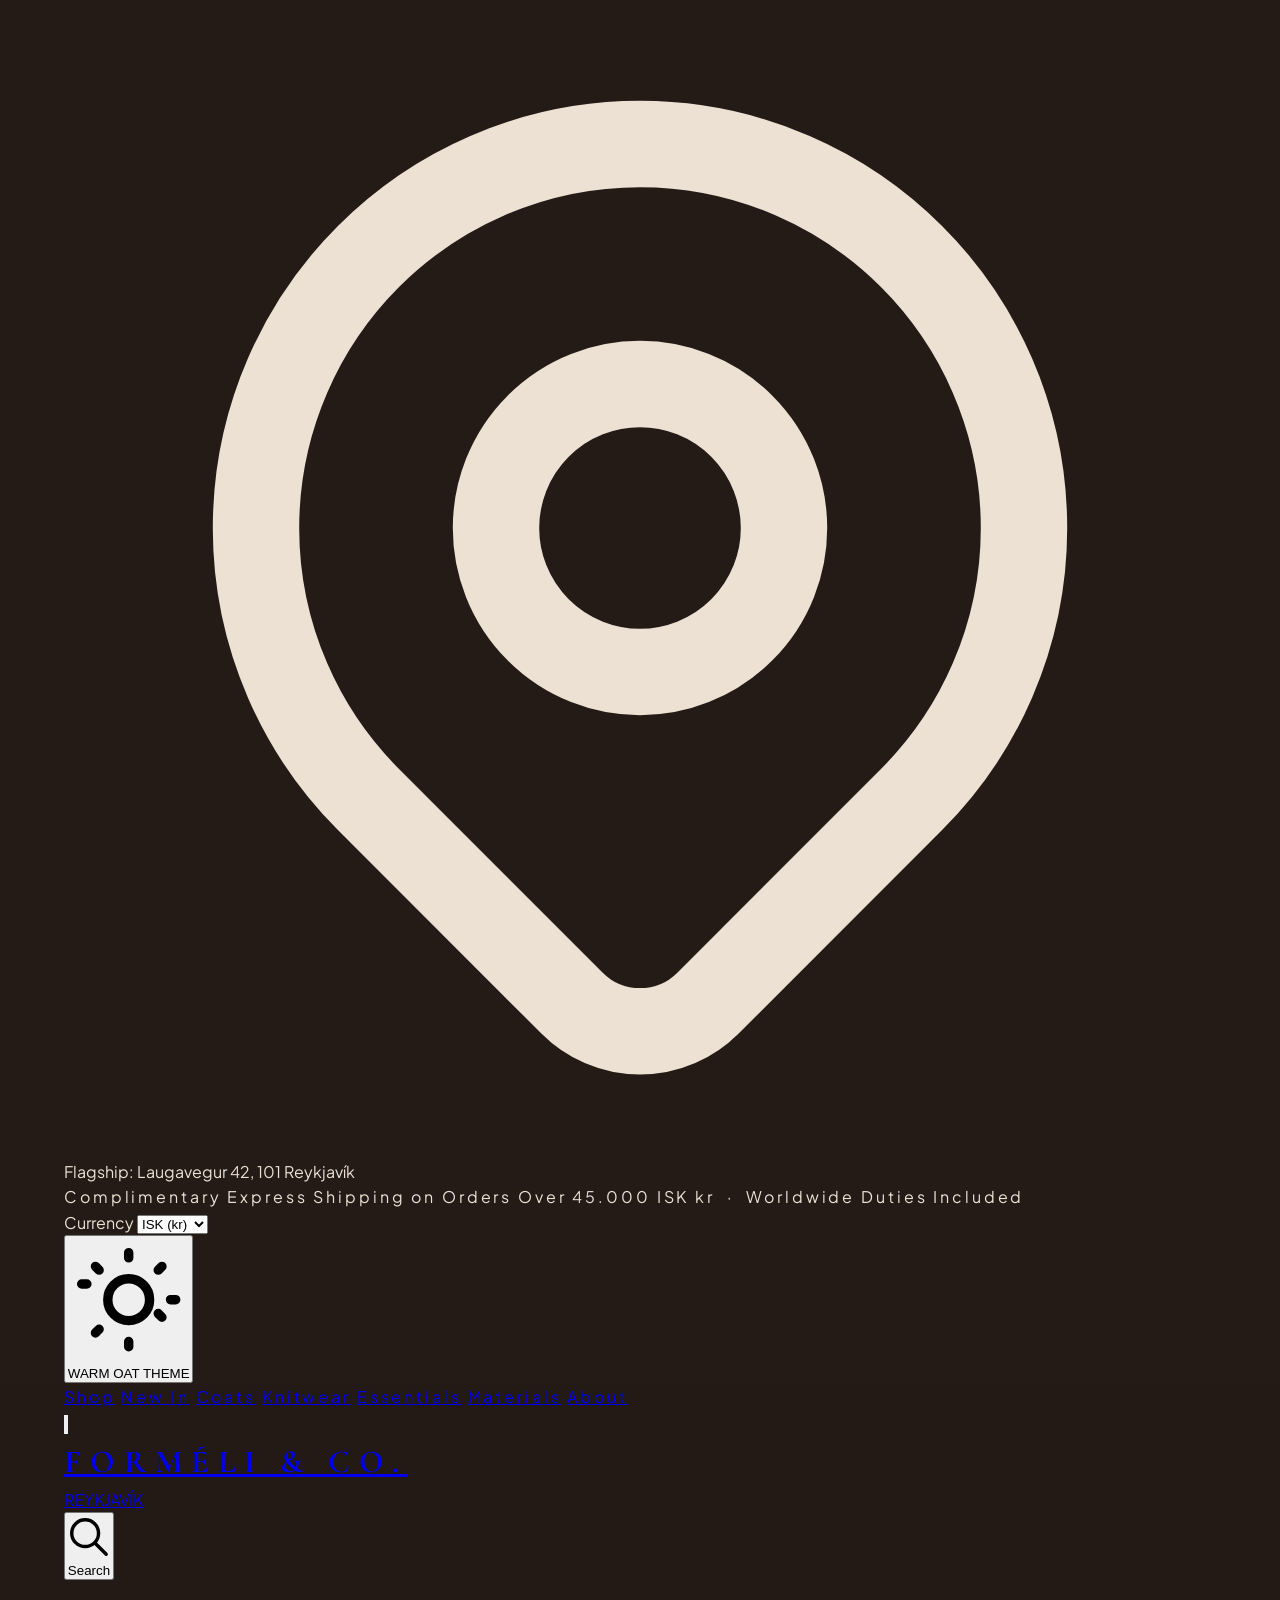
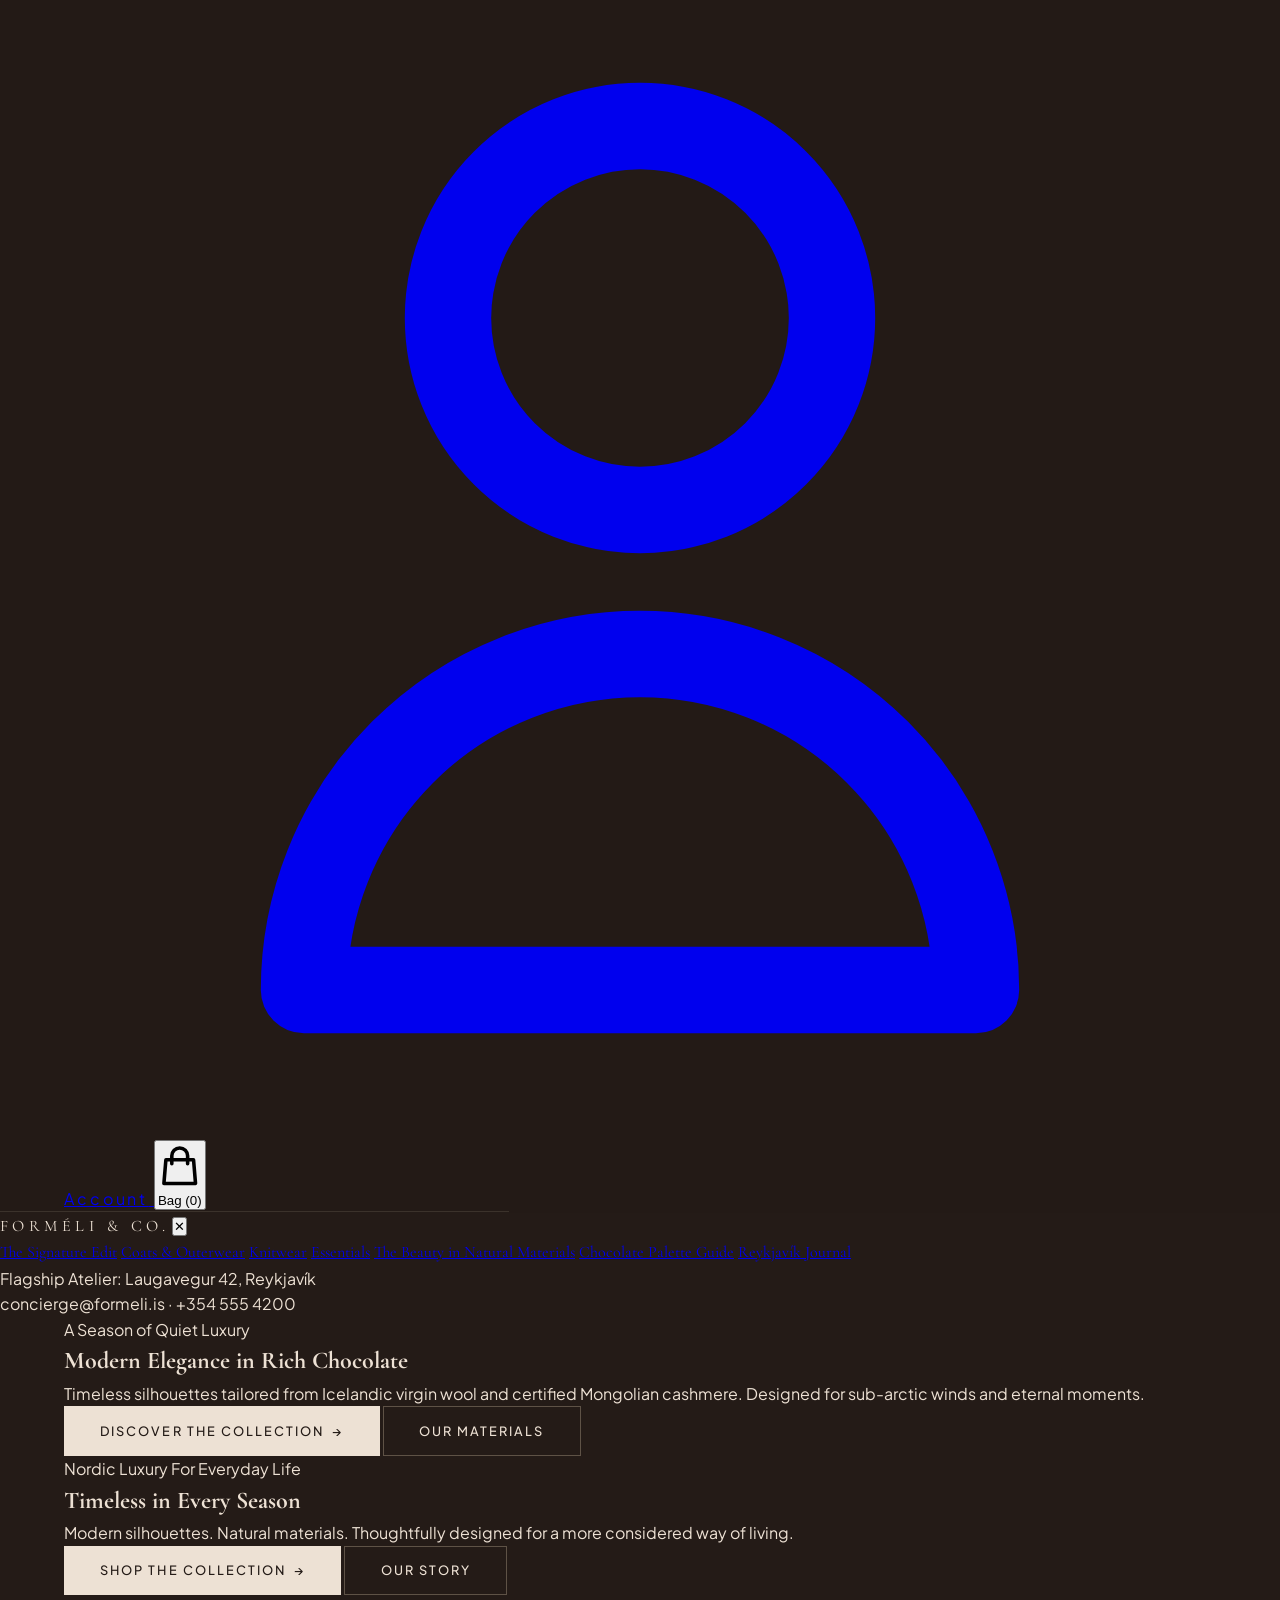
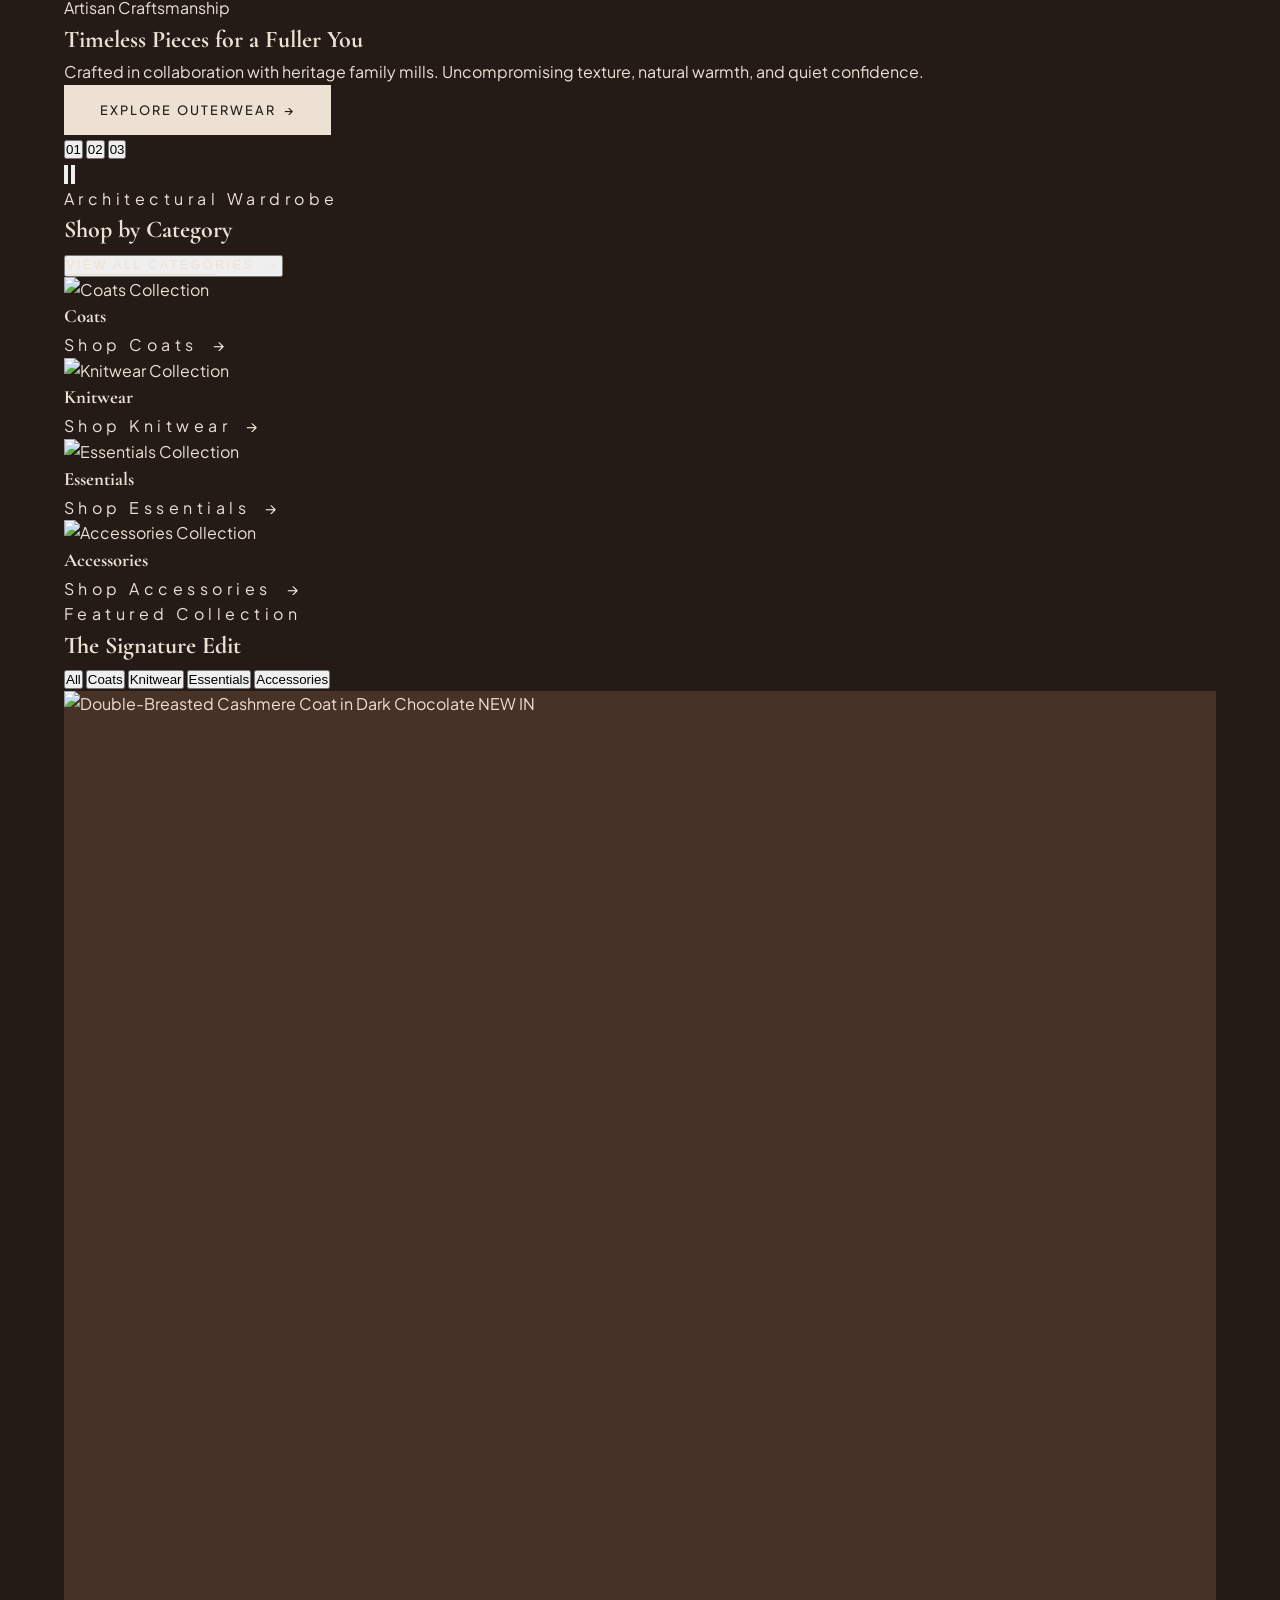
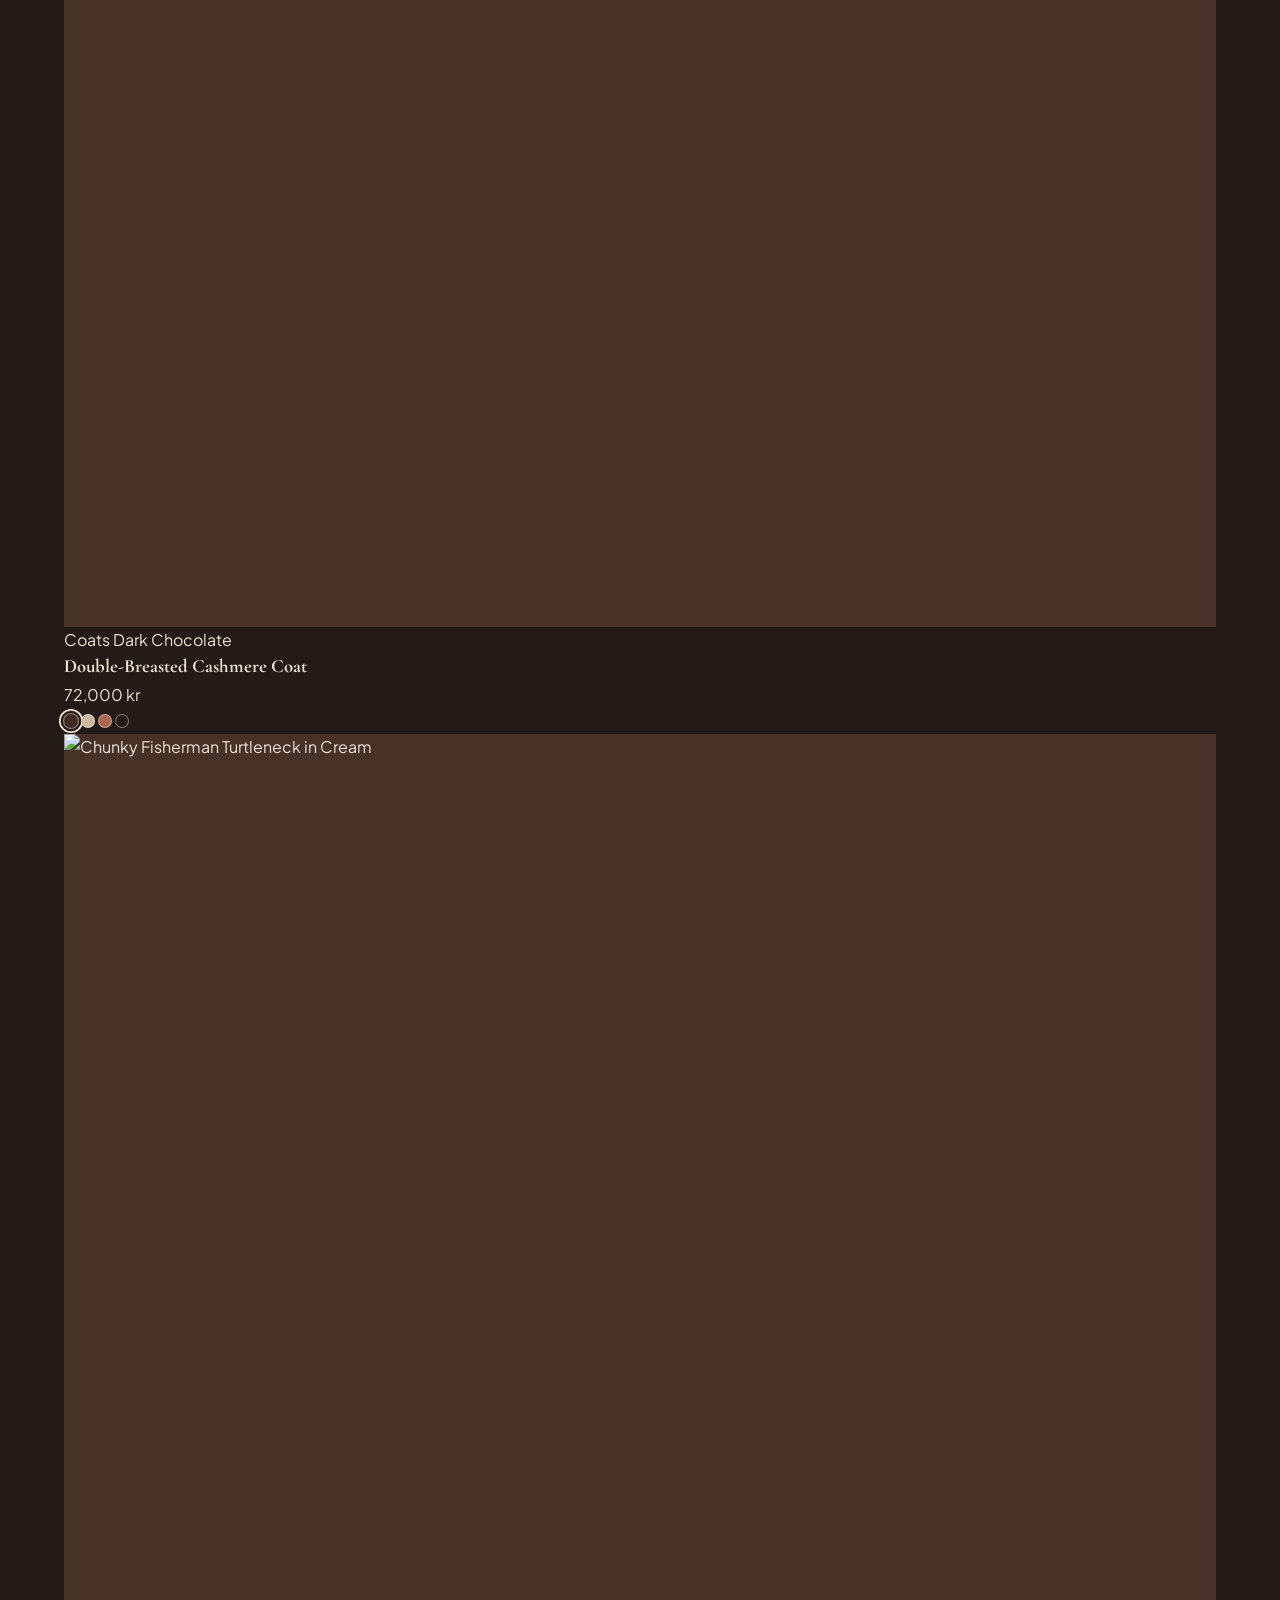
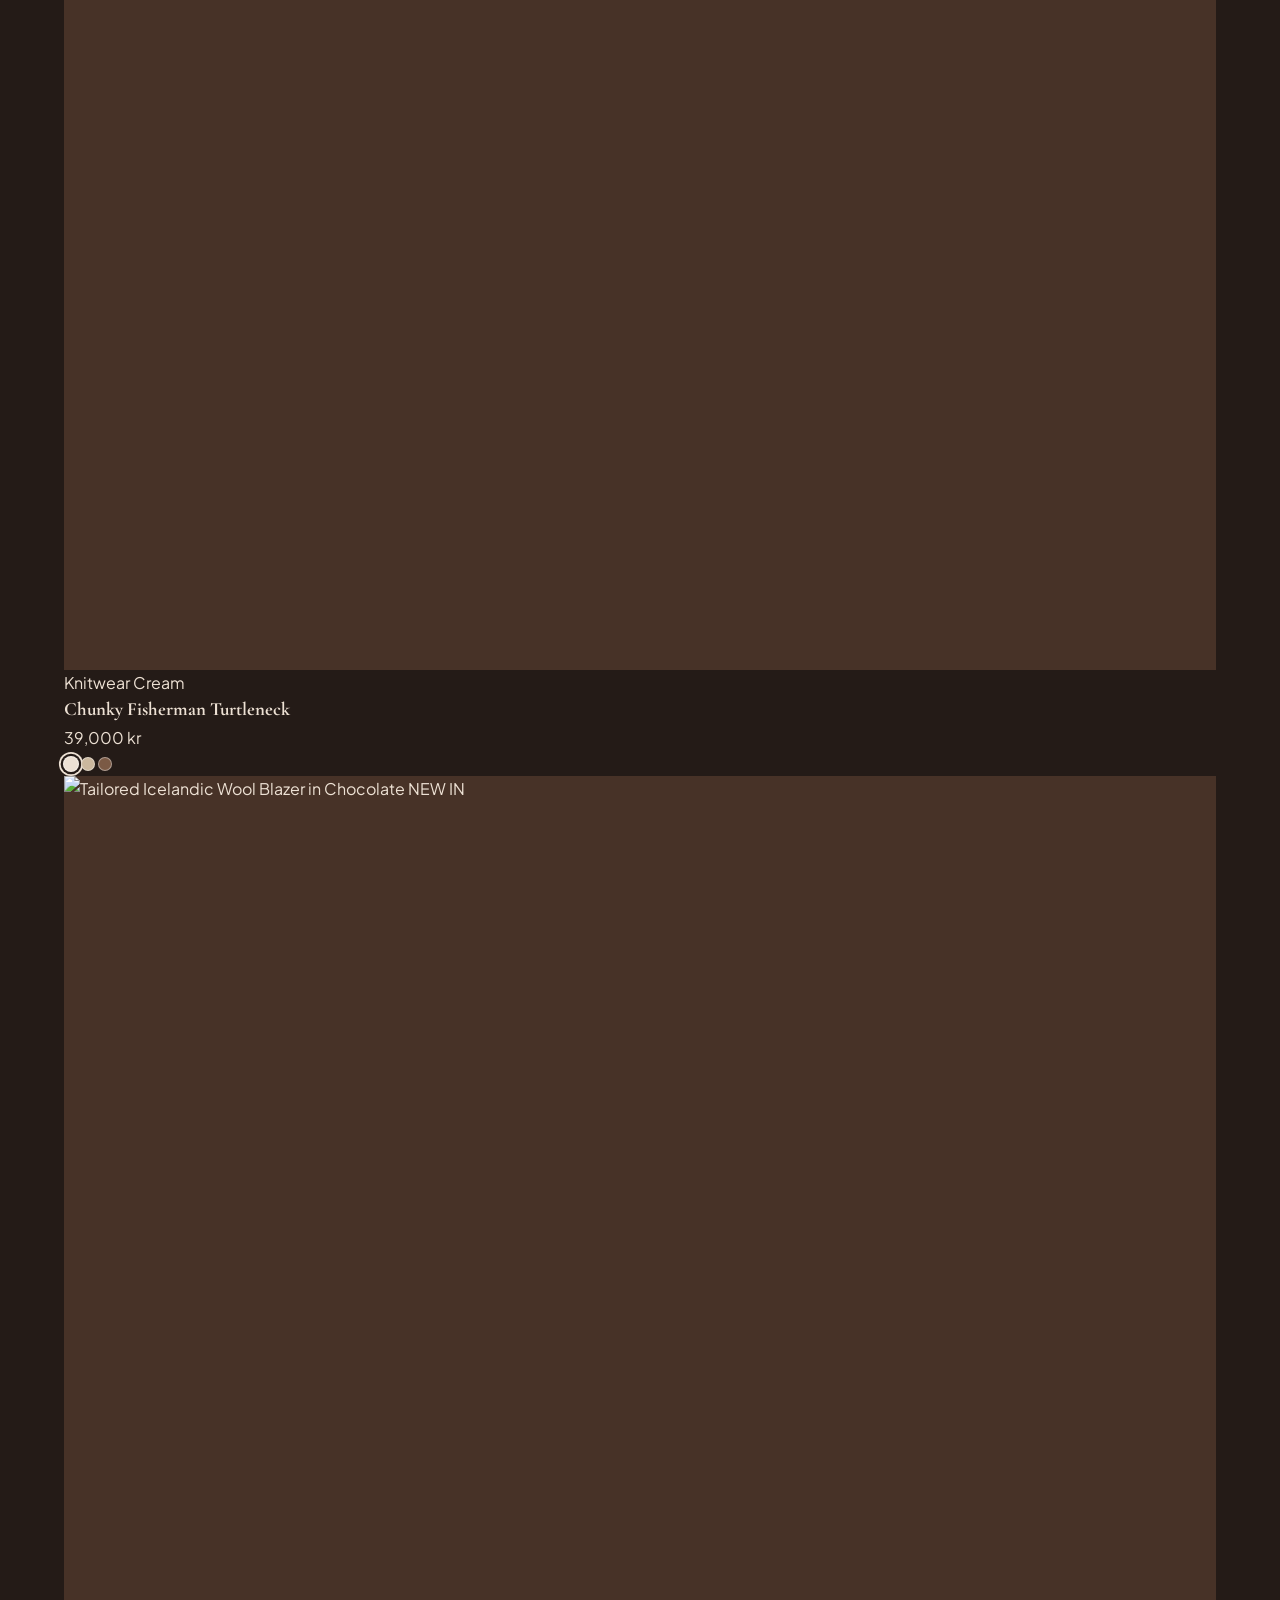
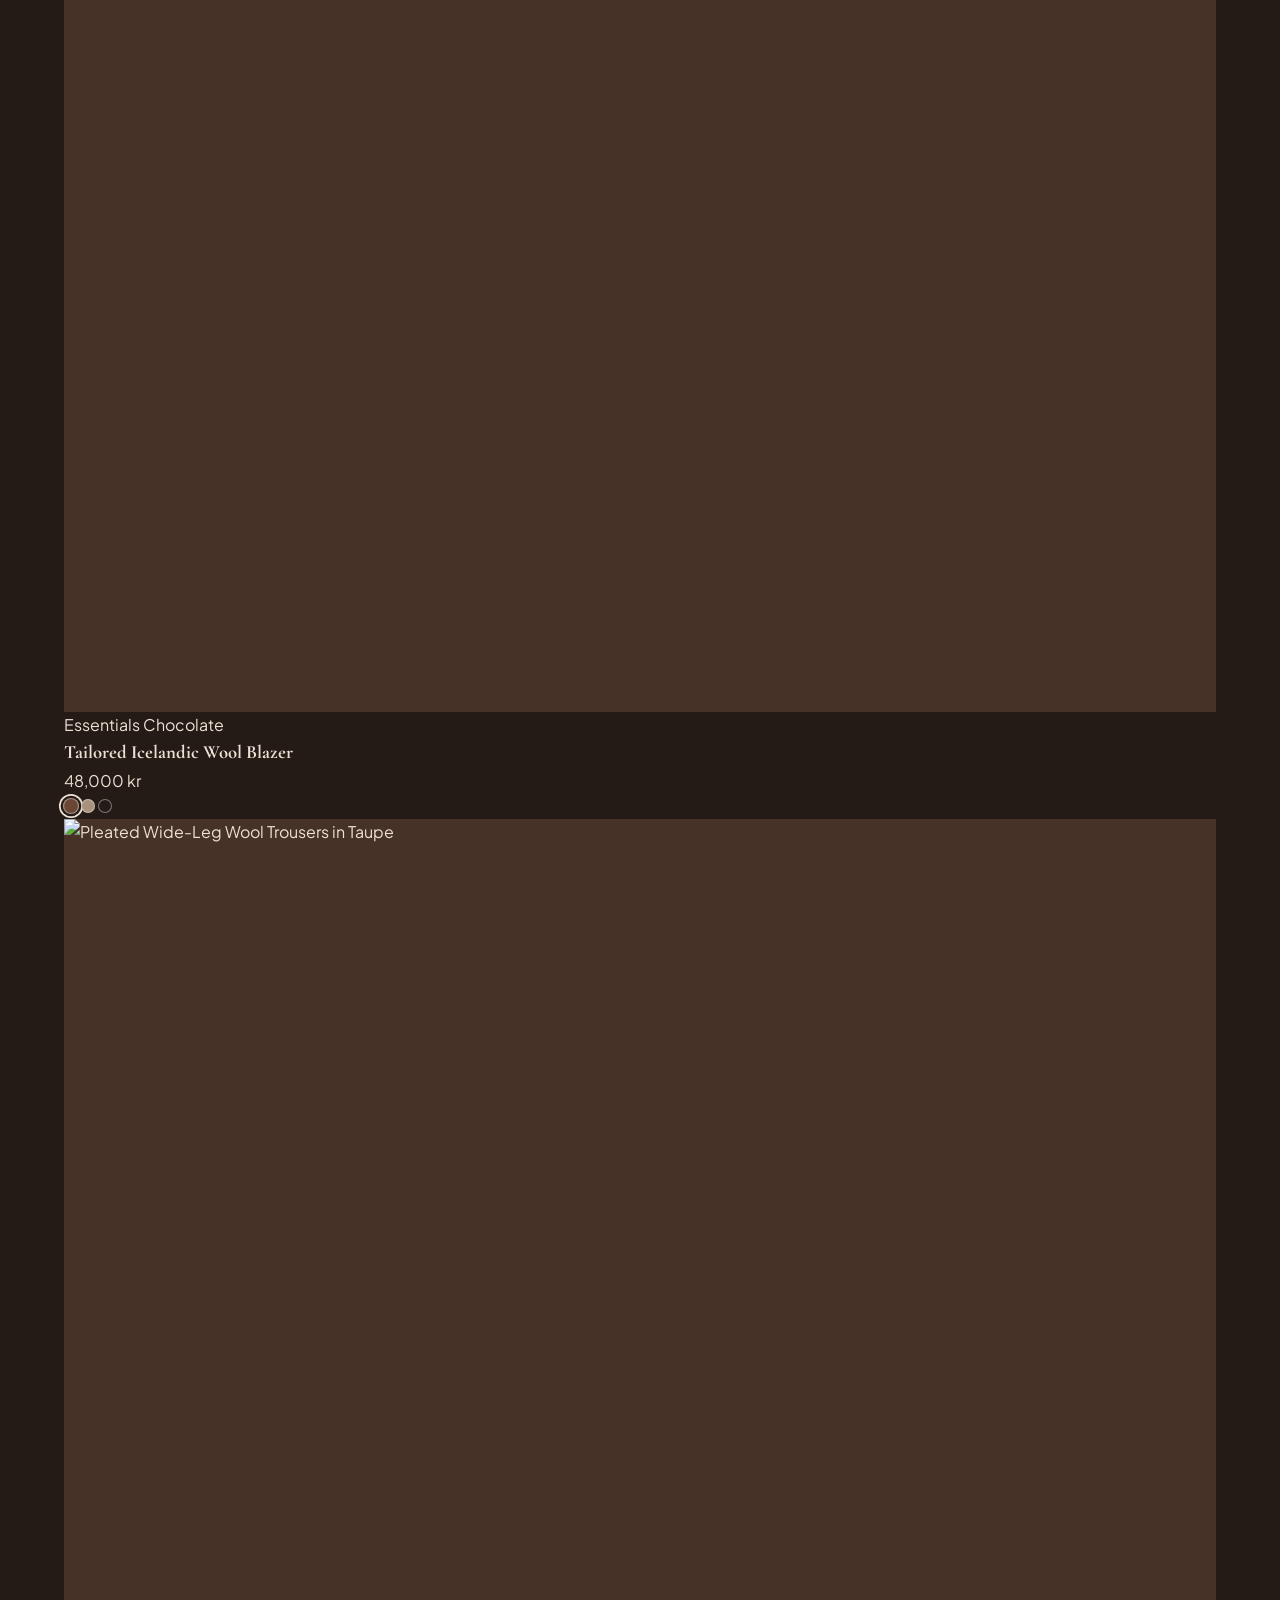
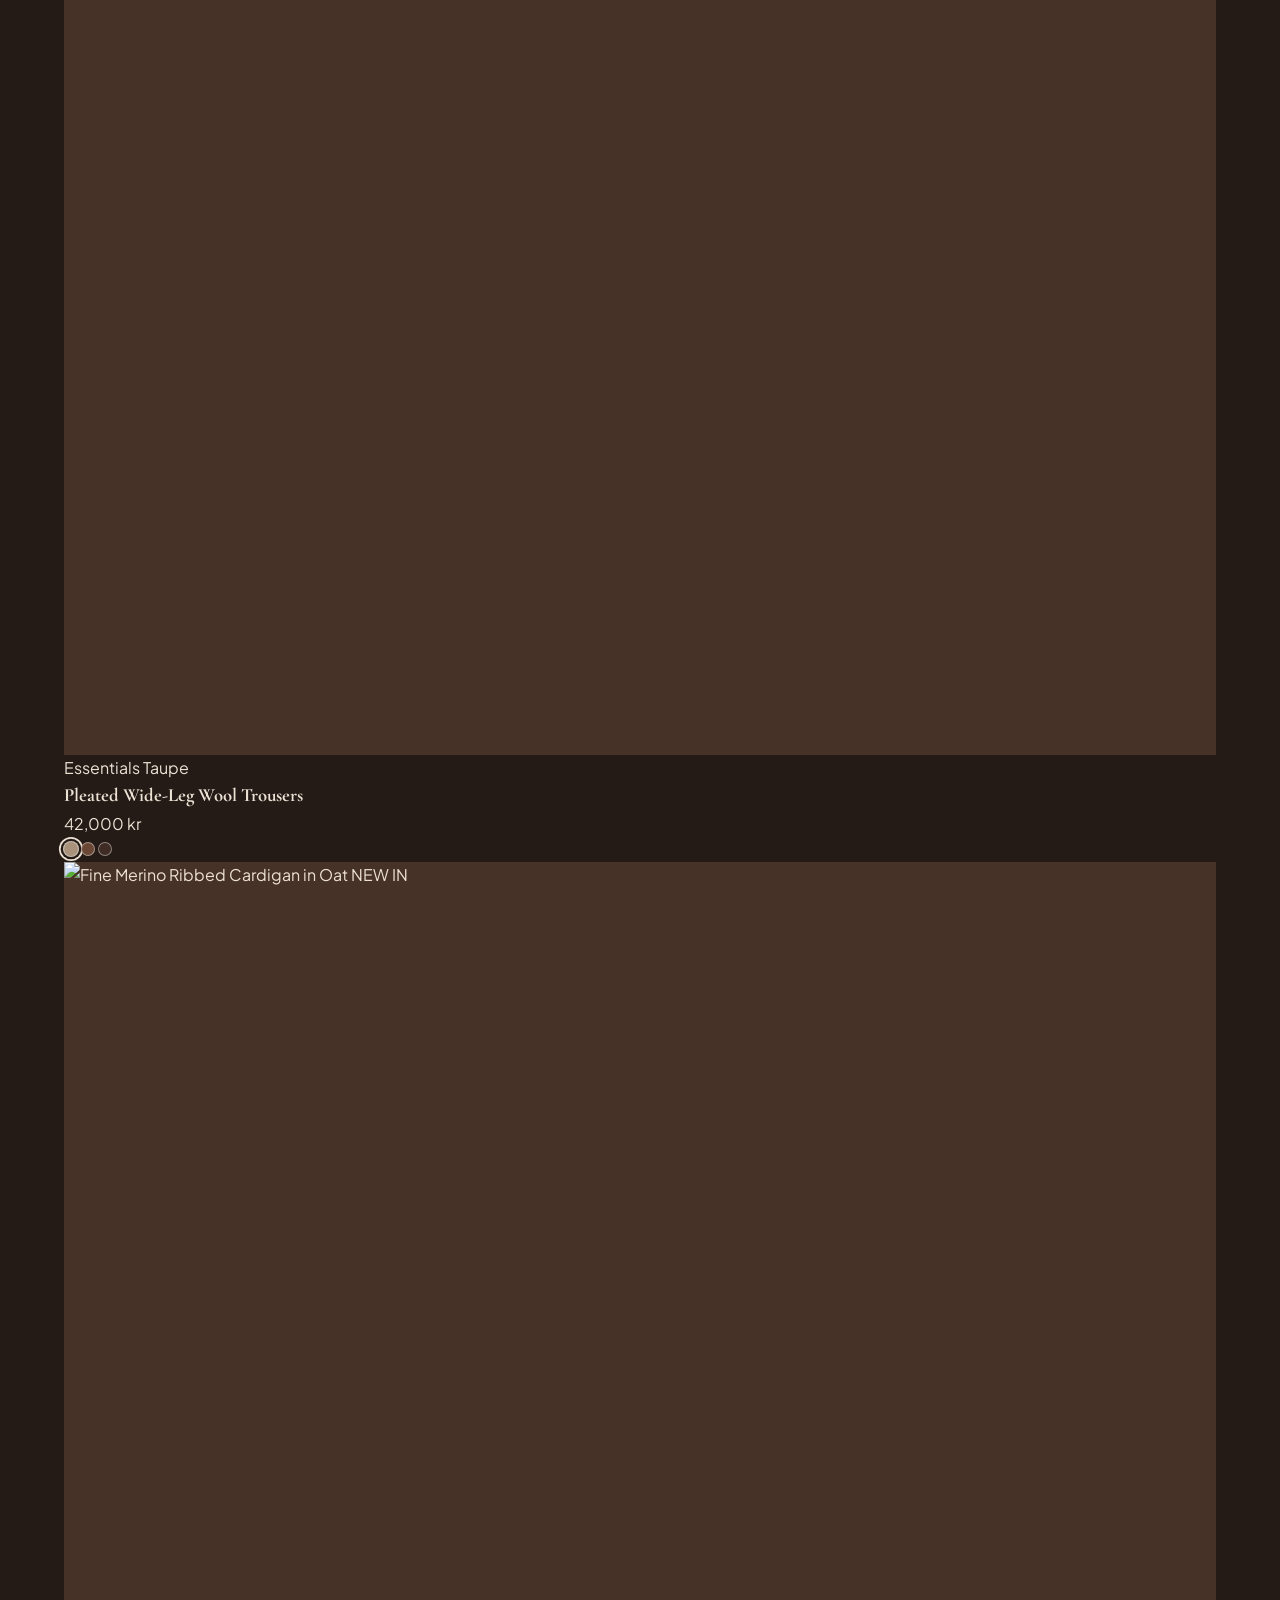
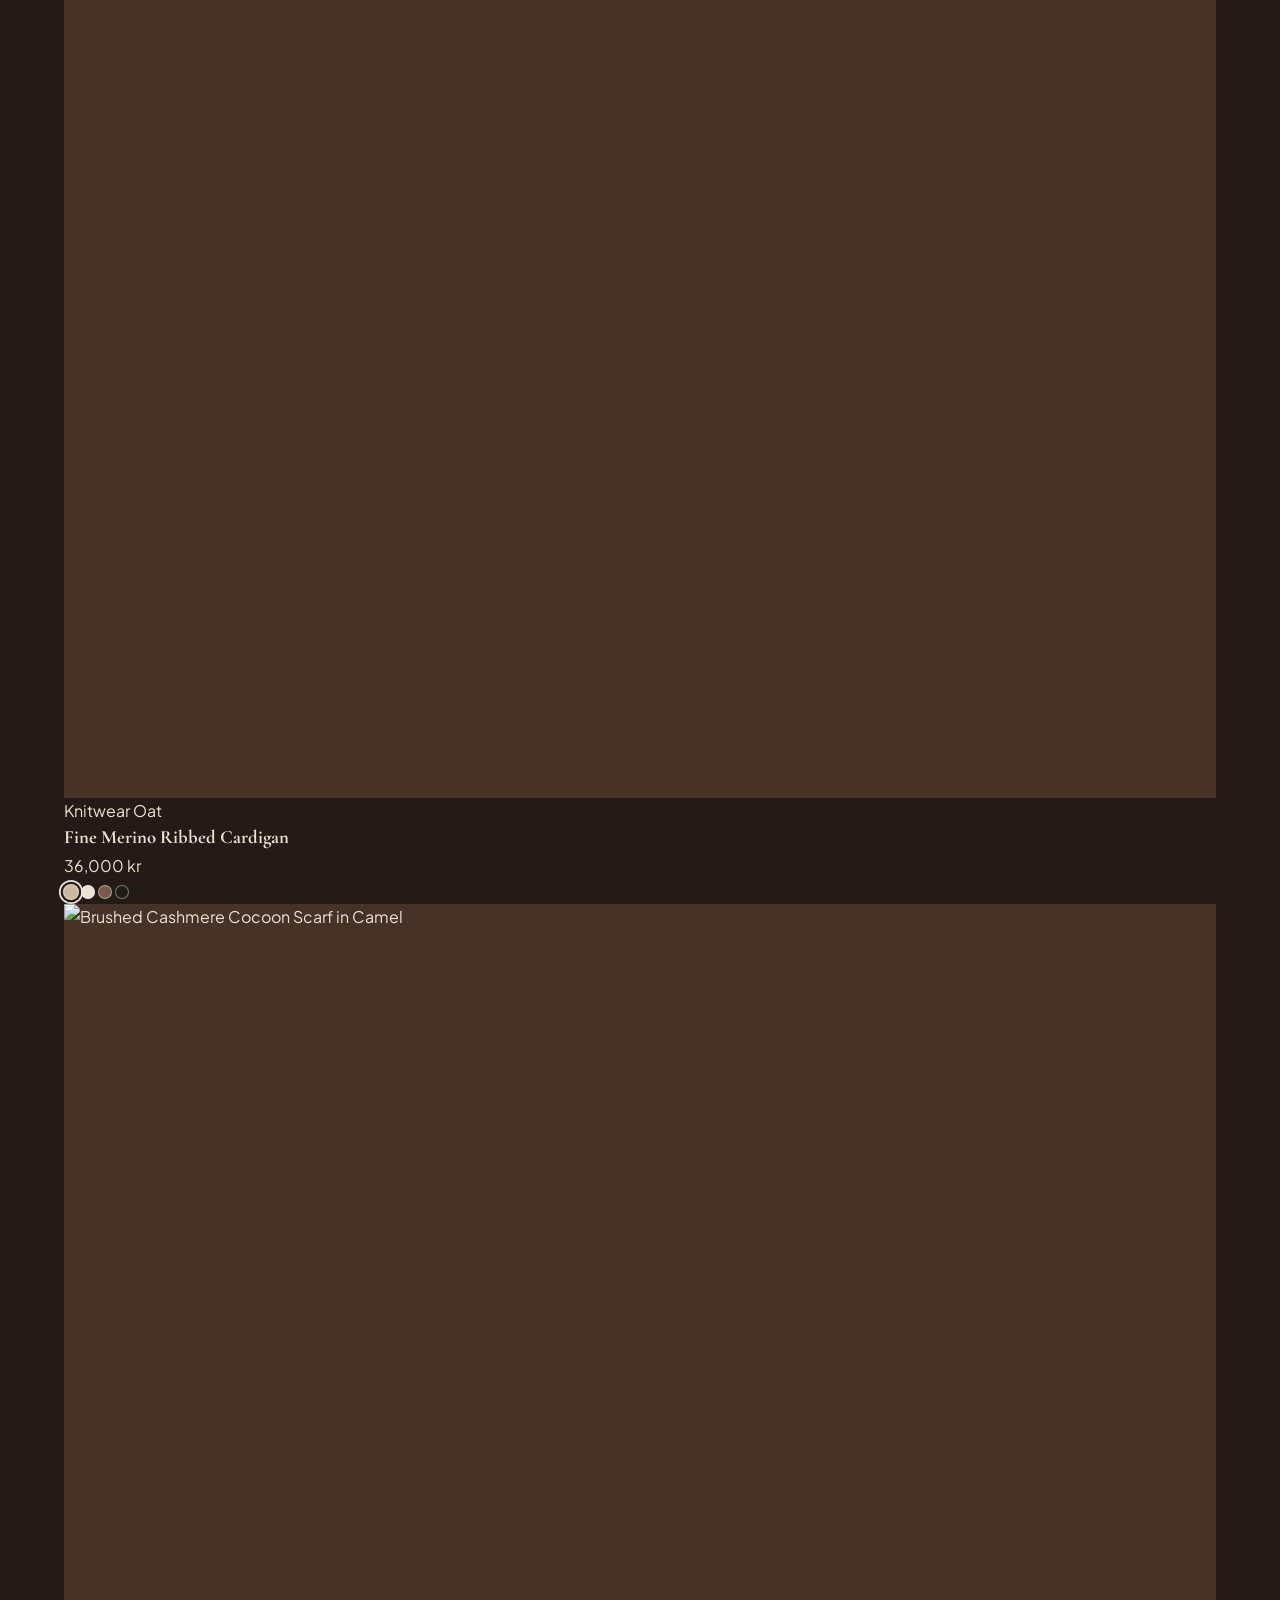
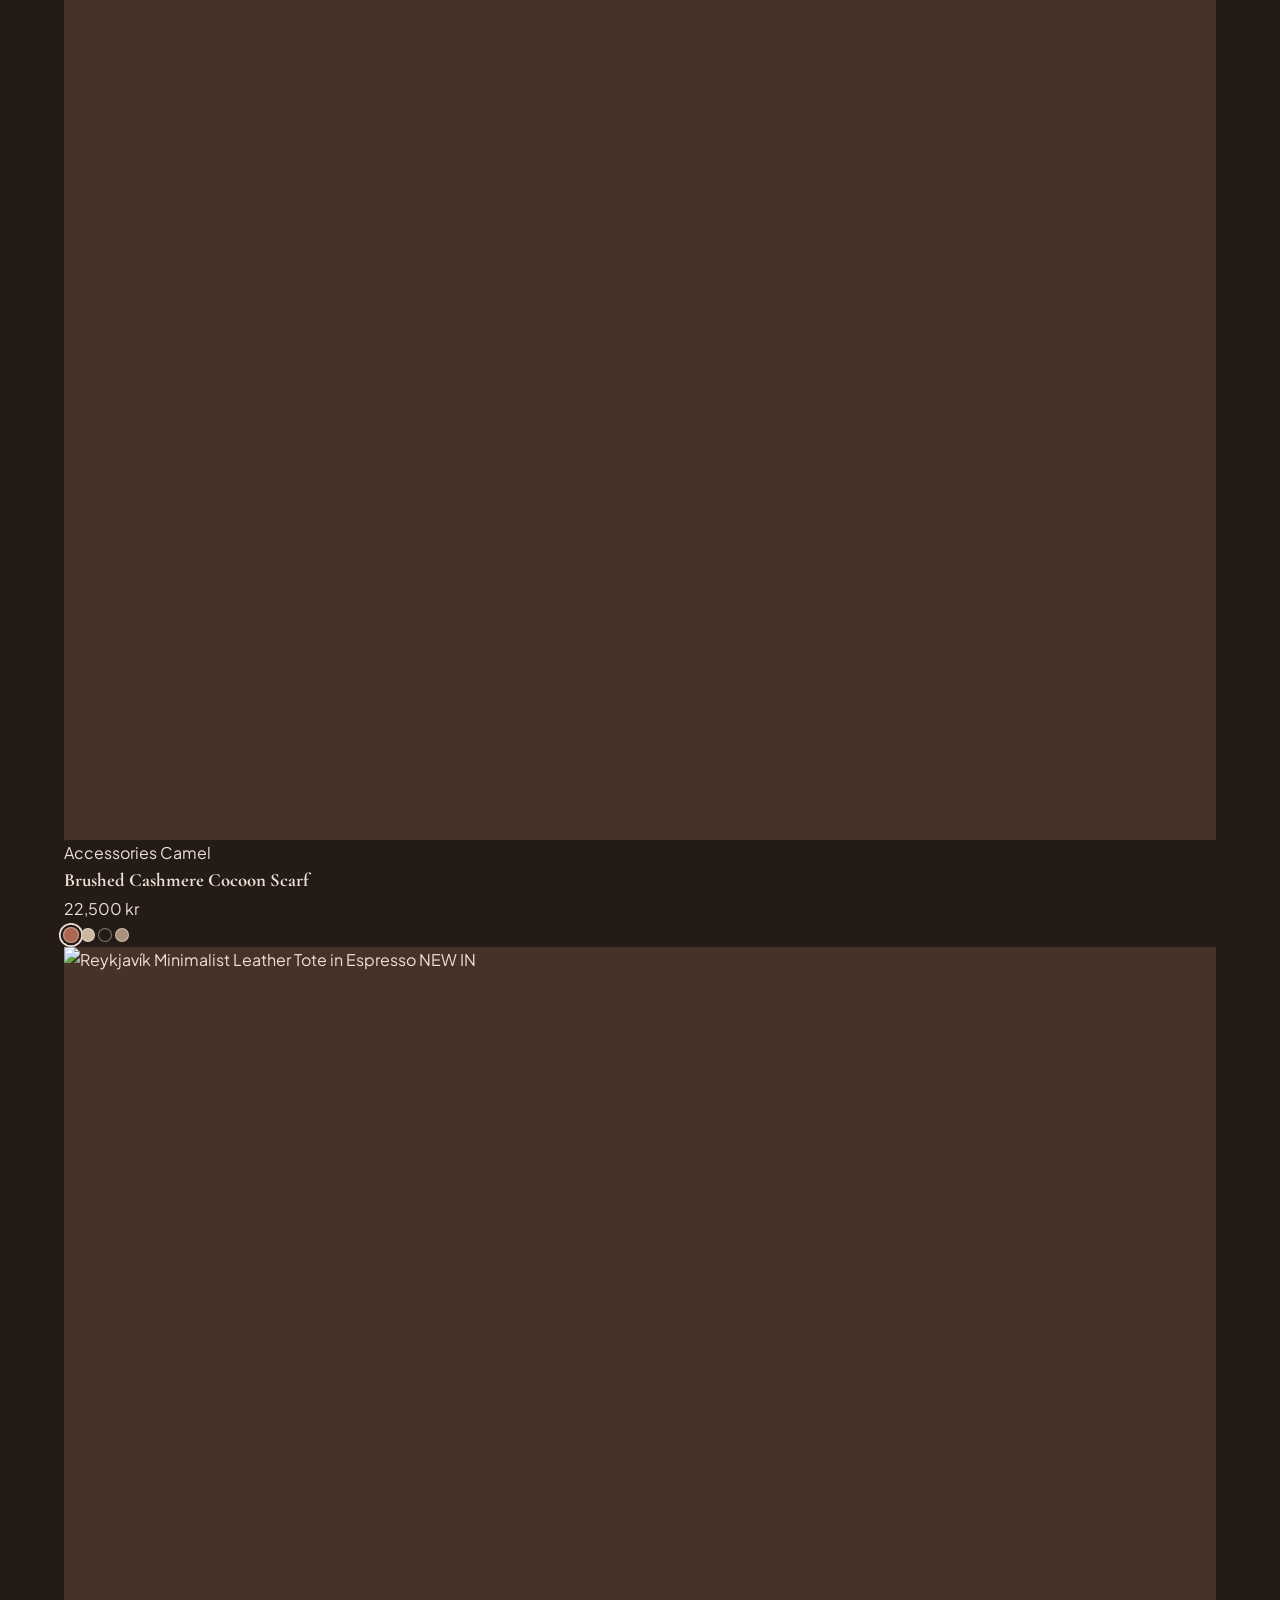
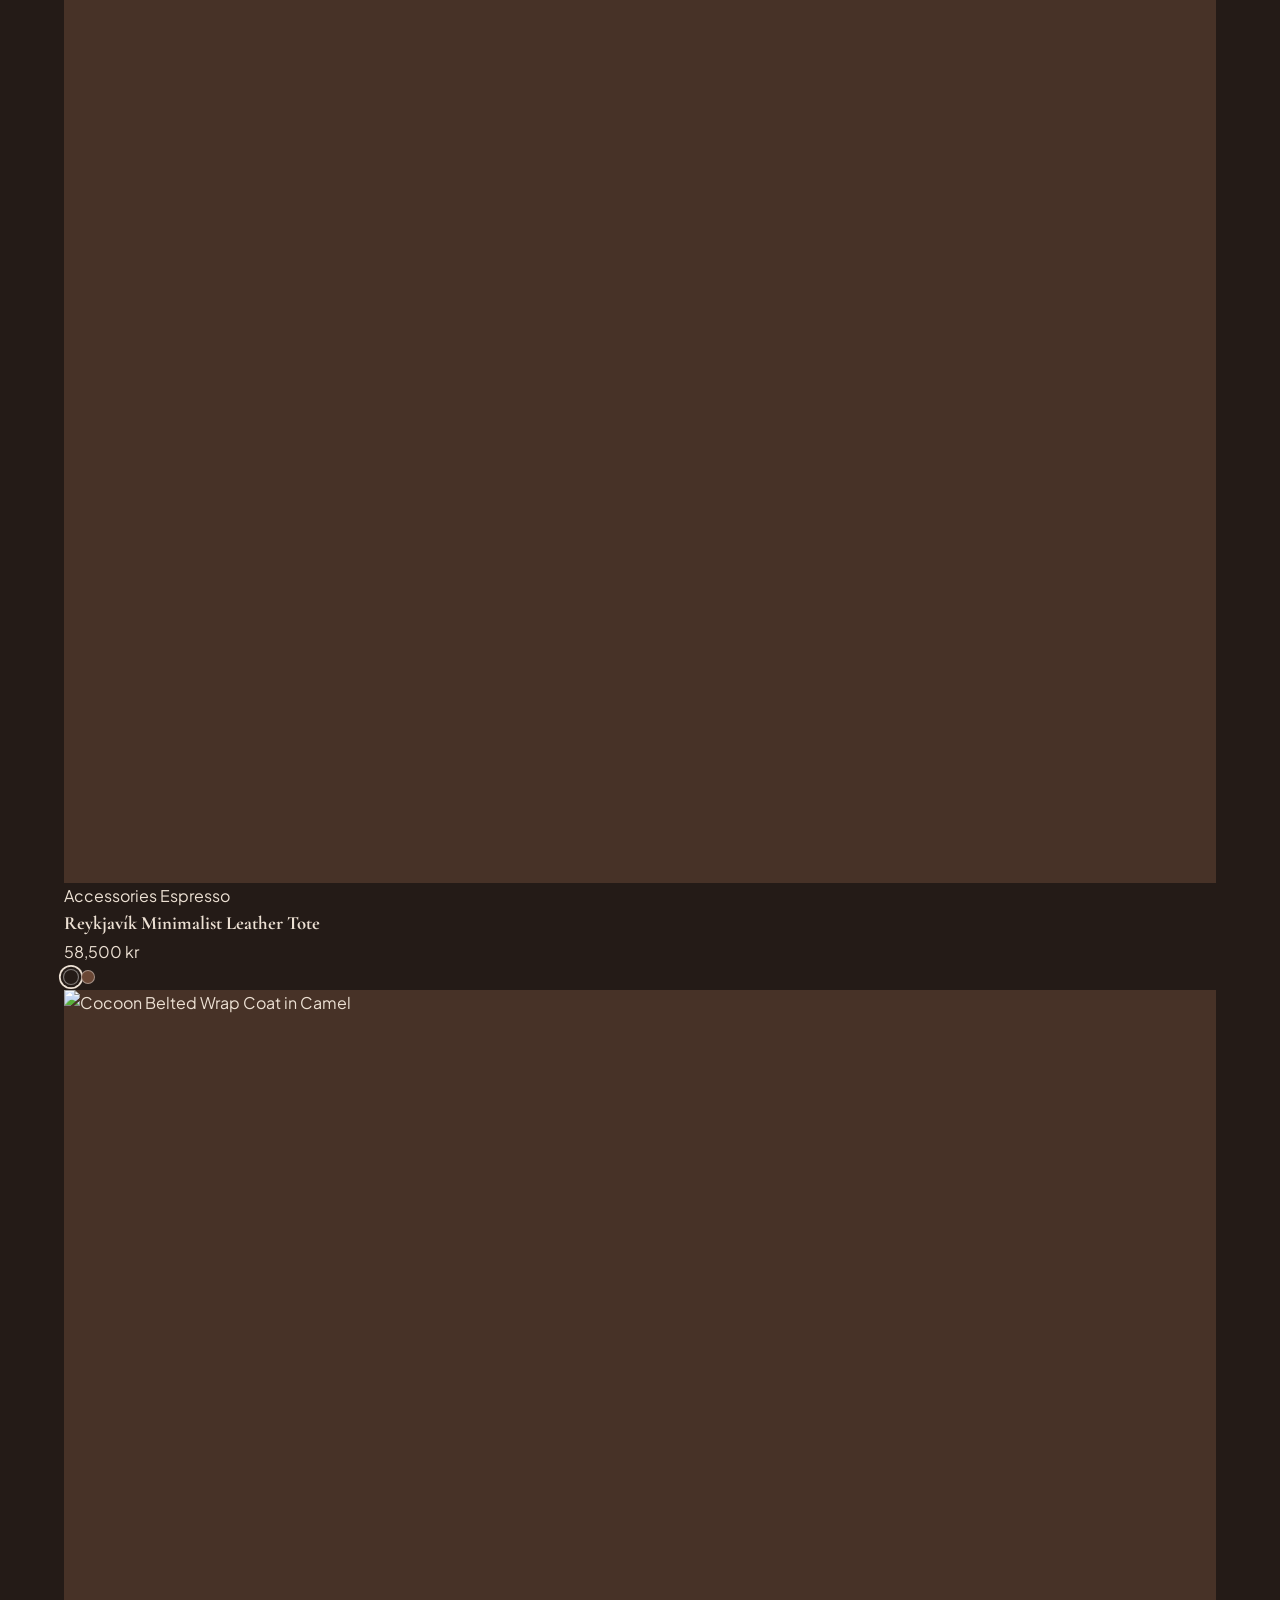
==== index.html @ 0bc0f90b "Initial commit" ====
<!DOCTYPE html>
<html lang="en">
<head>
  <meta charset="UTF-8">
  <meta name="viewport" content="width=device-width, initial-scale=1.0">
  <title>FORMÉLI & CO. — Reykjavík | Nordic Quiet Luxury Fashion</title>
  <meta name="description" content="FORMÉLI & CO. is a quiet luxury fashion house from Reykjavík, Iceland. Exceptional coats, knitwear, and timeless wardrobe essentials crafted in natural cashmere and virgin wool.">
  
  <!-- Tailwind CSS CDN -->
  <script src="https://cdn.tailwindcss.com"></script>
  <script>
    tailwind.config = {
      theme: {
        extend: {
          colors: {
            espresso: '#241B17',
            darkchoc: '#3E2B23',
            chocolate: '#6A4735',
            mocha: '#7B5A45',
            taupe: '#A8927B',
            oat: '#CBB89E',
            cream: '#EDE1D4',
            camel: '#AB664F',
            nordicblack: '#1E1A16'
          },
          fontFamily: {
            serif: ['Cormorant Garamond', 'Georgia', 'serif'],
            sans: ['Plus Jakarta Sans', 'system-ui', 'sans-serif']
          }
        }
      }
    }
  </script>

  <!-- Custom Design Tokens & Style -->
  <link rel="stylesheet" href="style.css">
</head>
<body class="selection:bg-oat selection:text-espresso">

  <!-- ==========================================================================
       1. TOP ANNOUNCEMENT BAR
       ========================================================================== -->
  <aside class="bg-espresso text-cream text-[11px] tracking-wider py-2 px-4 border-b border-border-light relative z-50">
    <div class="luxury-container flex flex-wrap items-center justify-between gap-2">
      <!-- Left: Boutique Location -->
      <div class="hidden md:flex items-center gap-2 opacity-80">
        <svg class="w-3.5 h-3.5" fill="none" stroke="currentColor" viewBox="0 0 24 24">
          <path stroke-linecap="round" stroke-linejoin="round" stroke-width="1.8" d="M17.657 16.657L13.414 20.9a1.998 1.998 0 01-2.827 0l-4.244-4.243a8 8 0 1111.314 0z"/>
          <path stroke-linecap="round" stroke-linejoin="round" stroke-width="1.8" d="M15 11a3 3 0 11-6 0 3 3 0 016 0z"/>
        </svg>
        <span>Flagship: Laugavegur 42, 101 Reykjavík</span>
      </div>

      <!-- Center: Shipping Message -->
      <div class="flex-1 text-center font-light uppercase tracking-luxury text-[10px] md:text-[11px]">
        Complimentary Express Shipping on Orders Over 45.000 ISK kr &nbsp;·&nbsp; Worldwide Duties Included
      </div>

      <!-- Right: Currency & Theme Switcher -->
      <div class="flex items-center gap-4 ml-auto text-[11px]">
        <!-- Currency Selector -->
        <div class="flex items-center gap-1.5">
          <label for="currency-select" class="sr-only">Currency</label>
          <select id="currency-select" class="bg-transparent text-cream border-none text-[11px] font-medium uppercase focus:outline-none cursor-pointer">
            <option value="ISK" selected class="bg-espresso text-cream">ISK (kr)</option>
            <option value="EUR" class="bg-espresso text-cream">EUR (€)</option>
            <option value="USD" class="bg-espresso text-cream">USD ($)</option>
          </select>
        </div>

        <!-- Tone Palette Switcher -->
        <button 
          id="theme-toggle-btn" 
          type="button" 
          class="flex items-center gap-1.5 text-[11px] tracking-widest font-medium text-oat hover:text-white transition-colors cursor-pointer border border-oat/30 px-2 py-0.5 rounded-sm"
          title="Switch color mood"
        >
          <svg class="w-3.5 h-3.5" fill="none" stroke="currentColor" viewBox="0 0 24 24">
            <path stroke-linecap="round" stroke-linejoin="round" stroke-width="1.8" d="M12 3v1m0 16v1m9-9h-1M4 9h-1m15.364 6.364l-.707-.707M6.343 6.343l-.707-.707m12.728 0l-.707.707M6.343 17.657l-.707.707M16 12a4 4 0 11-8 0 4 4 0 018 0z"></path>
          </svg>
          <span class="hidden sm:inline">WARM OAT THEME</span>
        </button>
      </div>
    </div>
  </aside>

  <!-- ==========================================================================
       2. LUXURY NAVIGATION HEADER
       ========================================================================== -->
  <header class="sticky-header">
    <div class="luxury-container flex items-center justify-between h-20">
      <!-- Left: Navigation Links -->
      <nav class="hidden lg:flex items-center space-x-7 text-xs font-medium tracking-luxury uppercase">
        <a href="#signature-edit-section" class="hover:opacity-70 transition-opacity">Shop</a>
        <a href="#signature-edit-section" class="hover:opacity-70 transition-opacity" onclick="window.scrollToCategory('all')">New In</a>
        <a href="#category-grid-section" class="hover:opacity-70 transition-opacity" onclick="window.scrollToCategory('coats')">Coats</a>
        <a href="#category-grid-section" class="hover:opacity-70 transition-opacity" onclick="window.scrollToCategory('knitwear')">Knitwear</a>
        <a href="#category-grid-section" class="hover:opacity-70 transition-opacity" onclick="window.scrollToCategory('essentials')">Essentials</a>
        <a href="#materials-section" class="hover:opacity-70 transition-opacity">Materials</a>
        <a href="#philosophy-section" class="hover:opacity-70 transition-opacity">About</a>
      </nav>

      <!-- Mobile Menu Trigger Button -->
      <button 
        type="button" 
        id="mobile-menu-btn" 
        class="lg:hidden p-2 text-text-primary focus:outline-none"
        onclick="document.getElementById('mobile-drawer').classList.toggle('active')"
        aria-label="Toggle Navigation"
      >
        <svg class="w-6 h-6" fill="none" stroke="currentColor" viewBox="0 0 24 24">
          <path stroke-linecap="round" stroke-linejoin="round" stroke-width="1.5" d="M4 6h16M4 12h16M4 18h16"/>
        </svg>
      </button>

      <!-- Center: Logo -->
      <div class="text-center">
        <a href="#" class="inline-block group">
          <h1 class="font-serif text-2xl lg:text-3xl tracking-brand font-normal text-text-primary leading-none uppercase">
            FORMÉLI & CO.
          </h1>
          <span class="block text-[9px] tracking-[0.35em] text-text-muted mt-1 uppercase">
            REYKJAVÍK
          </span>
        </a>
      </div>

      <!-- Right: Utility Actions (Search, Account, Bag) -->
      <div class="flex items-center space-x-5 text-xs font-medium tracking-luxury uppercase">
        <!-- Search Trigger -->
        <button type="button" class="open-search-btn flex items-center gap-1.5 hover:opacity-70 transition-opacity p-1" title="Search">
          <svg class="w-4 h-4" fill="none" stroke="currentColor" viewBox="0 0 24 24">
            <path stroke-linecap="round" stroke-linejoin="round" stroke-width="1.8" d="M21 21l-6-6m2-5a7 7 0 11-14 0 7 7 0 0114 0z"/>
          </svg>
          <span class="hidden sm:inline text-[11px]">Search</span>
        </button>

        <!-- Account / Concierge -->
        <a href="#boutique-section" class="hidden sm:flex items-center gap-1.5 hover:opacity-70 transition-opacity p-1">
          <svg class="w-4 h-4" fill="none" stroke="currentColor" viewBox="0 0 24 24">
            <path stroke-linecap="round" stroke-linejoin="round" stroke-width="1.8" d="M16 7a4 4 0 11-8 0 4 4 0 018 0zM12 14a7 7 0 00-7 7h14a7 7 0 00-7-7z"/>
          </svg>
          <span class="text-[11px]">Account</span>
        </a>

        <!-- Shopping Bag Trigger -->
        <button type="button" class="open-cart-btn flex items-center gap-1.5 hover:opacity-70 transition-opacity p-1 relative" title="View Bag">
          <svg class="w-4 h-4" fill="none" stroke="currentColor" viewBox="0 0 24 24">
            <path stroke-linecap="round" stroke-linejoin="round" stroke-width="1.8" d="M16 11V7a4 4 0 00-8 0v4M5 9h14l1 12H4L5 9z"/>
          </svg>
          <span class="text-[11px]">Bag (<span class="cart-count-badge">0</span>)</span>
        </button>
      </div>
    </div>
  </header>

  <!-- Mobile Drawer Menu -->
  <div id="mobile-drawer" class="fixed inset-0 bg-bg-primary/95 backdrop-blur-xl z-[90] flex flex-col justify-between p-8 transform -translate-x-full transition-transform duration-500 lg:hidden">
    <div>
      <div class="flex justify-between items-center pb-6 border-b border-border-light">
        <span class="font-serif text-xl tracking-brand uppercase">FORMÉLI & CO.</span>
        <button type="button" class="p-2 text-2xl" onclick="document.getElementById('mobile-drawer').classList.remove('active')">✕</button>
      </div>
      <div class="flex flex-col space-y-6 pt-8 font-serif text-2xl tracking-wide">
        <a href="#signature-edit-section" onclick="document.getElementById('mobile-drawer').classList.remove('active'); window.scrollToCategory('all')">The Signature Edit</a>
        <a href="#category-grid-section" onclick="document.getElementById('mobile-drawer').classList.remove('active'); window.scrollToCategory('coats')">Coats & Outerwear</a>
        <a href="#category-grid-section" onclick="document.getElementById('mobile-drawer').classList.remove('active'); window.scrollToCategory('knitwear')">Knitwear</a>
        <a href="#category-grid-section" onclick="document.getElementById('mobile-drawer').classList.remove('active'); window.scrollToCategory('essentials')">Essentials</a>
        <a href="#materials-section" onclick="document.getElementById('mobile-drawer').classList.remove('active')">The Beauty in Natural Materials</a>
        <a href="#palette-section" onclick="document.getElementById('mobile-drawer').classList.remove('active')">Chocolate Palette Guide</a>
        <a href="#journal-section" onclick="document.getElementById('mobile-drawer').classList.remove('active')">Reykjavík Journal</a>
      </div>
    </div>
    <div class="text-xs text-text-muted space-y-2 pt-6 border-t border-border-light">
      <p>Flagship Atelier: Laugavegur 42, Reykjavík</p>
      <p>concierge@formeli.is · +354 555 4200</p>
    </div>
  </div>

  <main>
    <!-- ==========================================================================
         3. HERO EDITORIAL STAGE (SLIDER WITH 3 ATMOSPHERES)
         ========================================================================== -->
    <section class="relative min-h-[82vh] lg:min-h-[88vh] flex items-center overflow-hidden bg-bg-surface">
      
      <!-- Slide 1: Modern Elegance in Chocolate (Image 1 aesthetic) -->
      <div class="hero-slide absolute inset-0 transition-opacity duration-1000 ease-in-out">
        <div class="absolute inset-0 bg-cover bg-center lg:bg-right" style="background-image: url('https://images.unsplash.com/photo-1539571696357-5a69c17a67c6?auto=format&fit=crop&w=1920&q=85');">
          <div class="absolute inset-0 bg-gradient-to-r from-espresso/90 via-espresso/60 to-transparent lg:w-3/5"></div>
        </div>
        <div class="luxury-container relative h-full flex items-center z-20 py-24">
          <div class="max-w-xl text-cream">
            <span class="block text-xs font-sans tracking-[0.25em] uppercase text-oat mb-4">
              A Season of Quiet Luxury
            </span>
            <h2 class="font-serif text-4xl sm:text-5xl lg:text-6xl font-light leading-tight mb-6">
              Modern Elegance in Rich Chocolate
            </h2>
            <p class="font-sans text-sm sm:text-base text-cream/80 font-light leading-relaxed mb-8 max-w-md">
              Timeless silhouettes tailored from Icelandic virgin wool and certified Mongolian cashmere. Designed for sub-arctic winds and eternal moments.
            </p>
            <div class="flex flex-wrap items-center gap-4">
              <a href="#signature-edit-section" class="btn-luxury-primary bg-cream text-espresso hover:bg-transparent hover:text-cream">
                Discover The Collection &nbsp;→
              </a>
              <a href="#materials-section" class="btn-luxury-outline border-cream/40 text-cream hover:bg-cream hover:text-espresso">
                Our Materials
              </a>
            </div>
          </div>
        </div>
      </div>

      <!-- Slide 2: Nordic Luxury in Warm Oat (Image 2 aesthetic) -->
      <div class="hero-slide absolute inset-0 opacity-0 pointer-events-none transition-opacity duration-1000 ease-in-out">
        <div class="absolute inset-0 bg-cover bg-center lg:bg-right" style="background-image: url('https://images.unsplash.com/photo-1544005313-94ddf0286df2?auto=format&fit=crop&w=1920&q=85');">
          <div class="absolute inset-0 bg-gradient-to-r from-espresso/80 via-espresso/50 to-transparent lg:w-3/5"></div>
        </div>
        <div class="luxury-container relative h-full flex items-center z-20 py-24">
          <div class="max-w-xl text-cream">
            <span class="block text-xs font-sans tracking-[0.25em] uppercase text-oat mb-4">
              Nordic Luxury For Everyday Life
            </span>
            <h2 class="font-serif text-4xl sm:text-5xl lg:text-6xl font-light leading-tight mb-6">
              Timeless in Every Season
            </h2>
            <p class="font-sans text-sm sm:text-base text-cream/80 font-light leading-relaxed mb-8 max-w-md">
              Modern silhouettes. Natural materials. Thoughtfully designed for a more considered way of living.
            </p>
            <div class="flex flex-wrap items-center gap-4">
              <a href="#signature-edit-section" class="btn-luxury-primary bg-cream text-espresso hover:bg-transparent hover:text-cream">
                Shop The Collection &nbsp;→
              </a>
              <a href="#philosophy-section" class="btn-luxury-outline border-cream/40 text-cream hover:bg-cream hover:text-espresso">
                Our Story
              </a>
            </div>
          </div>
        </div>
      </div>

      <!-- Slide 3: Tactile Cashmere Editorial (Image 3 aesthetic) -->
      <div class="hero-slide absolute inset-0 opacity-0 pointer-events-none transition-opacity duration-1000 ease-in-out">
        <div class="absolute inset-0 bg-cover bg-center" style="background-image: url('https://images.unsplash.com/photo-1515886657613-9f3515b0c78f?auto=format&fit=crop&w=1920&q=85');">
          <div class="absolute inset-0 bg-gradient-to-t md:bg-gradient-to-r from-espresso/90 via-espresso/60 to-transparent"></div>
        </div>
        <div class="luxury-container relative h-full flex items-center z-20 py-24">
          <div class="max-w-xl text-cream">
            <span class="block text-xs font-sans tracking-[0.25em] uppercase text-oat mb-4">
              Artisan Craftsmanship
            </span>
            <h2 class="font-serif text-4xl sm:text-5xl lg:text-6xl font-light leading-tight mb-6">
              Timeless Pieces for a Fuller You
            </h2>
            <p class="font-sans text-sm sm:text-base text-cream/80 font-light leading-relaxed mb-8 max-w-md">
              Crafted in collaboration with heritage family mills. Uncompromising texture, natural warmth, and quiet confidence.
            </p>
            <div class="flex flex-wrap items-center gap-4">
              <a href="#signature-edit-section" class="btn-luxury-primary bg-cream text-espresso hover:bg-transparent hover:text-cream">
                Explore Outerwear &nbsp;→
              </a>
            </div>
          </div>
        </div>
      </div>

      <!-- Hero Bottom Controls -->
      <div class="absolute bottom-8 left-0 right-0 z-30">
        <div class="luxury-container flex items-center justify-between text-cream">
          <!-- Slide Numbers -->
          <div class="flex items-center space-x-6 text-xs font-medium tracking-widest">
            <button type="button" class="hero-indicator-btn border-b-2 border-cream pb-1 font-semibold opacity-100 transition-opacity" data-slide-index="0">01</button>
            <button type="button" class="hero-indicator-btn pb-1 opacity-50 hover:opacity-90 transition-opacity" data-slide-index="1">02</button>
            <button type="button" class="hero-indicator-btn pb-1 opacity-50 hover:opacity-90 transition-opacity" data-slide-index="2">03</button>
          </div>

          <!-- Slider Arrows -->
          <div class="flex items-center space-x-3">
            <button id="hero-prev-btn" type="button" class="p-2 border border-cream/30 hover:border-cream rounded-full transition-colors" aria-label="Previous Slide">
              <svg class="w-4 h-4" fill="none" stroke="currentColor" viewBox="0 0 24 24"><path stroke-linecap="round" stroke-linejoin="round" stroke-width="1.8" d="M15 19l-7-7 7-7"/></svg>
            </button>
            <button id="hero-next-btn" type="button" class="p-2 border border-cream/30 hover:border-cream rounded-full transition-colors" aria-label="Next Slide">
              <svg class="w-4 h-4" fill="none" stroke="currentColor" viewBox="0 0 24 24"><path stroke-linecap="round" stroke-linejoin="round" stroke-width="1.8" d="M9 5l7 7-7 7"/></svg>
            </button>
          </div>
        </div>
      </div>
    </section>

    <!-- ==========================================================================
         4. CURATED CATEGORIES (ALMADA LABEL & IMAGE 2/3 STRUCTURE)
         ========================================================================== -->
    <section id="category-grid-section" class="py-16 lg:py-24 border-b border-border-light">
      <div class="luxury-container">
        <div class="flex items-end justify-between mb-10">
          <div>
            <span class="text-xs uppercase tracking-brand text-text-muted block mb-2">Architectural Wardrobe</span>
            <h2 class="font-serif text-3xl lg:text-4xl text-text-primary">Shop by Category</h2>
          </div>
          <button type="button" class="btn-luxury-link hidden sm:inline-flex" onclick="window.scrollToCategory('all')">
            View All Categories &nbsp;→
          </button>
        </div>

        <div class="grid grid-cols-1 sm:grid-cols-2 lg:grid-cols-4 gap-6">
          <!-- Coats -->
          <div class="category-card group" onclick="window.scrollToCategory('coats')">
            <div class="relative aspect-[3/4] overflow-hidden bg-bg-surface mb-3 rounded-sm">
              <img 
                src="https://images.unsplash.com/photo-1539571696357-5a69c17a67c6?auto=format&fit=crop&w=800&q=80" 
                alt="Coats Collection" 
                class="w-full h-full object-cover"
                loading="lazy"
              />
              <div class="absolute inset-0 bg-gradient-to-t from-espresso/80 via-transparent to-transparent opacity-80 group-hover:opacity-60 transition-opacity"></div>
              <div class="absolute bottom-5 left-5 right-5 text-cream">
                <h3 class="font-serif text-2xl font-light mb-1">Coats</h3>
                <span class="text-xs tracking-brand uppercase text-oat flex items-center gap-1 group-hover:translate-x-1 transition-transform">
                  Shop Coats &nbsp;→
                </span>
              </div>
            </div>
          </div>

          <!-- Knitwear -->
          <div class="category-card group" onclick="window.scrollToCategory('knitwear')">
            <div class="relative aspect-[3/4] overflow-hidden bg-bg-surface mb-3 rounded-sm">
              <img 
                src="https://images.unsplash.com/photo-1576566588028-4147f3842f27?auto=format&fit=crop&w=800&q=80" 
                alt="Knitwear Collection" 
                class="w-full h-full object-cover"
                loading="lazy"
              />
              <div class="absolute inset-0 bg-gradient-to-t from-espresso/80 via-transparent to-transparent opacity-80 group-hover:opacity-60 transition-opacity"></div>
              <div class="absolute bottom-5 left-5 right-5 text-cream">
                <h3 class="font-serif text-2xl font-light mb-1">Knitwear</h3>
                <span class="text-xs tracking-brand uppercase text-oat flex items-center gap-1 group-hover:translate-x-1 transition-transform">
                  Shop Knitwear &nbsp;→
                </span>
              </div>
            </div>
          </div>

          <!-- Essentials -->
          <div class="category-card group" onclick="window.scrollToCategory('essentials')">
            <div class="relative aspect-[3/4] overflow-hidden bg-bg-surface mb-3 rounded-sm">
              <img 
                src="https://images.unsplash.com/photo-1594938298603-c8148c4dae35?auto=format&fit=crop&w=800&q=80" 
                alt="Essentials Collection" 
                class="w-full h-full object-cover"
                loading="lazy"
              />
              <div class="absolute inset-0 bg-gradient-to-t from-espresso/80 via-transparent to-transparent opacity-80 group-hover:opacity-60 transition-opacity"></div>
              <div class="absolute bottom-5 left-5 right-5 text-cream">
                <h3 class="font-serif text-2xl font-light mb-1">Essentials</h3>
                <span class="text-xs tracking-brand uppercase text-oat flex items-center gap-1 group-hover:translate-x-1 transition-transform">
                  Shop Essentials &nbsp;→
                </span>
              </div>
            </div>
          </div>

          <!-- Accessories -->
          <div class="category-card group" onclick="window.scrollToCategory('accessories')">
            <div class="relative aspect-[3/4] overflow-hidden bg-bg-surface mb-3 rounded-sm">
              <img 
                src="https://images.unsplash.com/photo-1608256246200-53e635b5b65f?auto=format&fit=crop&w=800&q=80" 
                alt="Accessories Collection" 
                class="w-full h-full object-cover"
                loading="lazy"
              />
              <div class="absolute inset-0 bg-gradient-to-t from-espresso/80 via-transparent to-transparent opacity-80 group-hover:opacity-60 transition-opacity"></div>
              <div class="absolute bottom-5 left-5 right-5 text-cream">
                <h3 class="font-serif text-2xl font-light mb-1">Accessories</h3>
                <span class="text-xs tracking-brand uppercase text-oat flex items-center gap-1 group-hover:translate-x-1 transition-transform">
                  Shop Accessories &nbsp;→
                </span>
              </div>
            </div>
          </div>
        </div>
      </div>
    </section>

    <!-- ==========================================================================
         5. THE SIGNATURE EDIT / OUR ESSENTIALS (DYNAMIC PRODUCT GRID + SWATCHES)
         ========================================================================== -->
    <section id="signature-edit-section" class="py-16 lg:py-24">
      <div class="luxury-container">
        <!-- Section Header & Filters -->
        <div class="flex flex-col md:flex-row md:items-end justify-between gap-6 mb-12">
          <div>
            <span class="text-xs uppercase tracking-brand text-text-muted block mb-2">Featured Collection</span>
            <h2 class="font-serif text-3xl lg:text-5xl text-text-primary">The Signature Edit</h2>
          </div>

          <!-- Category Filter Pills -->
          <div class="flex flex-wrap items-center gap-2 sm:gap-3 text-xs tracking-wider uppercase">
            <button type="button" class="filter-pill-btn pb-1 border-b-2 border-text-primary font-semibold transition-colors" data-category="all">
              All
            </button>
            <button type="button" class="filter-pill-btn pb-1 border-b-2 border-transparent opacity-70 hover:opacity-100 transition-colors" data-category="coats">
              Coats
            </button>
            <button type="button" class="filter-pill-btn pb-1 border-b-2 border-transparent opacity-70 hover:opacity-100 transition-colors" data-category="knitwear">
              Knitwear
            </button>
            <button type="button" class="filter-pill-btn pb-1 border-b-2 border-transparent opacity-70 hover:opacity-100 transition-colors" data-category="essentials">
              Essentials
            </button>
            <button type="button" class="filter-pill-btn pb-1 border-b-2 border-transparent opacity-70 hover:opacity-100 transition-colors" data-category="accessories">
              Accessories
            </button>
          </div>
        </div>

        <!-- Dynamic Product Grid rendered by app.js -->
        <div id="products-grid" class="grid grid-cols-1 sm:grid-cols-2 lg:grid-cols-4 gap-x-6 gap-y-12">
          <!-- Populated dynamically with color swatches & quick-add -->
        </div>
      </div>
    </section>

    <!-- ==========================================================================
         6. INTERACTIVE CHOCOLATE PALETTE GUIDE (EXACT FROM IMAGE 1)
         ========================================================================== -->
    <section id="palette-section" class="py-20 bg-bg-secondary border-t border-b border-border-light">
      <div class="luxury-container">
        <div class="max-w-2xl mb-12">
          <span class="text-xs uppercase tracking-brand text-text-muted block mb-2">Color Harmony</span>
          <h2 class="font-serif text-3xl lg:text-4xl text-text-primary uppercase tracking-wide mb-3">
            CHOCOLATE PALETTE
          </h2>
          <p class="text-xs sm:text-sm tracking-luxury uppercase text-text-muted font-medium">
            RICH &nbsp;·&nbsp; WARM &nbsp;·&nbsp; TIMELESS &nbsp;·&nbsp; SOPHISTICATED
          </p>
        </div>

        <!-- 8 Core Swatches Strip -->
        <div class="grid grid-cols-2 sm:grid-cols-4 lg:grid-cols-8 gap-3 mb-10">
          <div class="palette-color-block p-4 rounded-sm cursor-pointer transition-transform hover:-translate-y-1 text-center" style="background-color: #EDE1D4; color: #241B17;" data-name="Cream" data-hex="#EDE1D4" data-desc="Illuminating neutral that brings crisp contrast and lightness.">
            <span class="block text-xs font-semibold mb-1">Cream</span>
            <span class="block text-[11px] font-mono opacity-80">#EDE1D4</span>
          </div>

          <div class="palette-color-block p-4 rounded-sm cursor-pointer transition-transform hover:-translate-y-1 text-center" style="background-color: #CBB89E; color: #241B17;" data-name="Oat" data-hex="#CBB89E" data-desc="Gentle Scandinavian warmth mimicking natural un-dyed fleece.">
            <span class="block text-xs font-semibold mb-1">Oat</span>
            <span class="block text-[11px] font-mono opacity-80">#CBB89E</span>
          </div>

          <div class="palette-color-block p-4 rounded-sm cursor-pointer transition-transform hover:-translate-y-1 text-center text-cream" style="background-color: #A8927B;" data-name="Taupe" data-hex="#A8927B" data-desc="Muted earth stone tone that grounds everyday styling effortlessly.">
            <span class="block text-xs font-semibold mb-1">Taupe</span>
            <span class="block text-[11px] font-mono opacity-80">#A8927B</span>
          </div>

          <div class="palette-color-block p-4 rounded-sm cursor-pointer transition-transform hover:-translate-y-1 text-center text-cream" style="background-color: #7B5A45;" data-name="Mocha" data-hex="#7B5A45" data-desc="Smooth roasted coffee tone with subtle cinnamon nuances.">
            <span class="block text-xs font-semibold mb-1">Mocha</span>
            <span class="block text-[11px] font-mono opacity-80">#7B5A45</span>
          </div>

          <div class="palette-color-block p-4 rounded-sm cursor-pointer transition-transform hover:-translate-y-1 text-center text-cream ring-2 ring-text-primary" style="background-color: #6A4735;" data-name="Chocolate" data-hex="#6A4735" data-desc="Our signature hue: Rich roasted cacao creating high-editorial elegance.">
            <span class="block text-xs font-semibold mb-1">Chocolate</span>
            <span class="block text-[11px] font-mono opacity-80">#6A4735</span>
          </div>

          <div class="palette-color-block p-4 rounded-sm cursor-pointer transition-transform hover:-translate-y-1 text-center text-cream" style="background-color: #3E2B23;" data-name="Dark Chocolate" data-hex="#3E2B23" data-desc="Deep velvety brown replacing traditional black with organic richness.">
            <span class="block text-xs font-semibold mb-1">Dark Choc</span>
            <span class="block text-[11px] font-mono opacity-80">#3E2B23</span>
          </div>

          <div class="palette-color-block p-4 rounded-sm cursor-pointer transition-transform hover:-translate-y-1 text-center text-cream" style="background-color: #241B17;" data-name="Espresso" data-hex="#241B17" data-desc="The deepest roasted tone for heavy outerwear and tailored overcoats.">
            <span class="block text-xs font-semibold mb-1">Espresso</span>
            <span class="block text-[11px] font-mono opacity-80">#241B17</span>
          </div>

          <div class="palette-color-block p-4 rounded-sm cursor-pointer transition-transform hover:-translate-y-1 text-center text-cream" style="background-color: #AB664F;" data-name="Camel" data-hex="#AB664F" data-desc="Heritage warmth reminiscent of timeless vicuña wool and desert dunes.">
            <span class="block text-xs font-semibold mb-1">Camel</span>
            <span class="block text-[11px] font-mono opacity-80">#AB664F</span>
          </div>
        </div>

        <!-- Selected Swatch Inspector Box -->
        <div class="p-6 bg-bg-primary border border-border-light rounded-sm flex flex-col md:flex-row items-start md:items-center justify-between gap-4 mb-12">
          <div>
            <span class="text-[10px] tracking-brand uppercase text-text-muted">Selected Shade (Click any swatch above to copy hex)</span>
            <div class="flex items-center gap-3 mt-1">
              <h3 id="palette-info-name" class="font-serif text-2xl text-text-primary">Chocolate</h3>
              <span id="palette-info-hex" class="px-2 py-0.5 text-xs font-mono bg-bg-surface border border-border-strong text-text-secondary">#6A4735</span>
            </div>
            <p id="palette-info-desc" class="text-xs text-text-secondary mt-1 font-light">
              Our signature hue: Rich roasted cacao creating high-editorial elegance.
            </p>
          </div>
          <button type="button" class="btn-luxury-outline text-xs py-2 px-5" onclick="window.scrollToCategory('all')">
            Shop This Shade &nbsp;→
          </button>
        </div>

        <!-- Color Combinations (Direct from Image 1) -->
        <div>
          <h3 class="text-xs uppercase tracking-brand text-text-muted mb-4">Curated Color Combinations</h3>
          <div class="grid grid-cols-1 sm:grid-cols-2 lg:grid-cols-4 gap-4">
            <!-- Chocolate & Cream -->
            <div class="pairing-card p-4 bg-bg-primary border border-border-light rounded-sm cursor-pointer hover:border-text-primary transition-all" data-pairing-title="Chocolate & Cream">
              <div class="flex h-12 rounded-sm overflow-hidden mb-3 border border-border-light">
                <div class="w-1/2 h-full" style="background-color: #6A4735;"></div>
                <div class="w-1/2 h-full" style="background-color: #EDE1D4;"></div>
              </div>
              <h4 class="font-serif text-base text-text-primary">Chocolate & Cream</h4>
              <p class="text-xs text-text-muted mt-0.5">Elegant &nbsp;·&nbsp; Classic</p>
            </div>

            <!-- Chocolate & Taupe -->
            <div class="pairing-card p-4 bg-bg-primary border border-border-light rounded-sm cursor-pointer hover:border-text-primary transition-all" data-pairing-title="Chocolate & Taupe">
              <div class="flex h-12 rounded-sm overflow-hidden mb-3 border border-border-light">
                <div class="w-1/2 h-full" style="background-color: #6A4735;"></div>
                <div class="w-1/2 h-full" style="background-color: #A8927B;"></div>
              </div>
              <h4 class="font-serif text-base text-text-primary">Chocolate & Taupe</h4>
              <p class="text-xs text-text-muted mt-0.5">Warm &nbsp;·&nbsp; Everyday</p>
            </div>

            <!-- Chocolate & Black -->
            <div class="pairing-card p-4 bg-bg-primary border border-border-light rounded-sm cursor-pointer hover:border-text-primary transition-all" data-pairing-title="Chocolate & Black">
              <div class="flex h-12 rounded-sm overflow-hidden mb-3 border border-border-light">
                <div class="w-1/2 h-full" style="background-color: #3E2B23;"></div>
                <div class="w-1/2 h-full" style="background-color: #1E1A16;"></div>
              </div>
              <h4 class="font-serif text-base text-text-primary">Chocolate & Black</h4>
              <p class="text-xs text-text-muted mt-0.5">Modern &nbsp;·&nbsp; Refined</p>
            </div>

            <!-- Chocolate & Camel -->
            <div class="pairing-card p-4 bg-bg-primary border border-border-light rounded-sm cursor-pointer hover:border-text-primary transition-all" data-pairing-title="Chocolate & Camel">
              <div class="flex h-12 rounded-sm overflow-hidden mb-3 border border-border-light">
                <div class="w-1/2 h-full" style="background-color: #6A4735;"></div>
                <div class="w-1/2 h-full" style="background-color: #AB664F;"></div>
              </div>
              <h4 class="font-serif text-base text-text-primary">Chocolate & Camel</h4>
              <p class="text-xs text-text-muted mt-0.5">Rich &nbsp;·&nbsp; Luxurious</p>
            </div>
          </div>
        </div>
      </div>
    </section>

    <!-- ==========================================================================
         7. BRAND PHILOSOPHY & STORYTELLING ("LESS, BUT BETTER" - ALMADA & LORO PIANA)
         ========================================================================== -->
    <section id="philosophy-section" class="py-20 lg:py-28">
      <div class="luxury-container">
        <div class="grid grid-cols-1 lg:grid-cols-2 gap-12 lg:gap-16 items-center">
          
          <!-- Story Left (Image 2 style) -->
          <div class="relative">
            <div class="aspect-[4/5] bg-bg-surface overflow-hidden rounded-sm relative">
              <img 
                src="https://images.unsplash.com/photo-1515886657613-9f3515b0c78f?auto=format&fit=crop&w=1200&q=85" 
                alt="Woman in Reykjavik Coat" 
                class="w-full h-full object-cover"
                loading="lazy"
              />
            </div>
            <div class="mt-6">
              <span class="text-xs uppercase tracking-brand text-text-muted block mb-2">Our Origins</span>
              <h3 class="font-serif text-3xl text-text-primary mb-3">Designed for Real Life</h3>
              <p class="text-xs sm:text-sm text-text-secondary leading-relaxed font-light mb-6">
                Elevated essentials for modern days — navigating Reykjavik's brisk harborside winds, relaxing at home, and everywhere in between. Every coat is cut with generous room for layered knitwear without compromising an effortless, tailored silhouette.
              </p>
              <a href="#signature-edit-section" class="btn-luxury-link">
                Our Story &nbsp;→
              </a>
            </div>
          </div>

          <!-- Story Right (Loro Piana Philosophy) -->
          <div class="relative lg:pt-16">
            <div class="aspect-[4/5] bg-bg-surface overflow-hidden rounded-sm relative mb-6">
              <img 
                src="https://images.unsplash.com/photo-1490481651871-ab68de25d43d?auto=format&fit=crop&w=1200&q=85" 
                alt="Atelier and Still Life" 
                class="w-full h-full object-cover"
                loading="lazy"
              />
            </div>
            <div>
              <span class="text-xs uppercase tracking-brand text-text-muted block mb-2">Nordic Philosophy</span>
              <h3 class="font-serif text-3xl text-text-primary mb-3">Less, but Better.</h3>
              <p class="text-xs sm:text-sm text-text-secondary leading-relaxed font-light mb-6">
                Better materials. More intention. A longer life. We partner exclusively with certified heritage spinning mills that honor sustainable farming and the natural lifecycle of animal fibers. By choosing rare Grade-A cashmere and virgin wool, our pieces develop character with every winter.
              </p>
              <a href="#materials-section" class="btn-luxury-link">
                Our Philosophy &nbsp;→
              </a>
            </div>
          </div>

        </div>
      </div>
    </section>

    <!-- ==========================================================================
         8. TACTILE MATERIAL SHOWCASE ("THE BEAUTY IN NATURAL MATERIALS" - LORO PIANA)
         ========================================================================== -->
    <section id="materials-section" class="relative py-24 lg:py-32 bg-darkchoc text-cream overflow-hidden">
      <!-- Background Macro Texture Image -->
      <div class="absolute inset-0 z-0">
        <img 
          src="https://images.unsplash.com/photo-1584030373081-f37b7bb4fa8e?auto=format&fit=crop&w=2000&q=85" 
          alt="Tactile Cashmere Weave Texture" 
          class="w-full h-full object-cover opacity-35 mix-blend-overlay"
        />
        <div class="absolute inset-0 bg-gradient-to-r from-espresso via-espresso/80 to-transparent"></div>
      </div>

      <div class="luxury-container relative z-10">
        <div class="max-w-2xl">
          <span class="text-xs uppercase tracking-brand text-oat block mb-4">Provenance & Textiles</span>
          <h2 class="font-serif text-4xl sm:text-5xl lg:text-6xl font-light mb-6 leading-tight">
            The Beauty in Natural Materials
          </h2>
          <p class="text-sm sm:text-base text-cream/80 font-light leading-relaxed mb-8">
            From the cloud-like softness of inner Mongolian cashmere to the elemental resilience of Icelandic sheep's wool, every fiber is selected for longevity, warmth, and enduring natural elegance.
          </p>

          <div class="grid grid-cols-1 sm:grid-cols-3 gap-6 pt-6 border-t border-cream/20 mb-10">
            <div>
              <h4 class="font-serif text-xl text-oat mb-1">14.5 µm</h4>
              <p class="text-xs text-cream/70">Grade-A Mongolian Cashmere Combing</p>
            </div>
            <div>
              <h4 class="font-serif text-xl text-oat mb-1">100% Traceable</h4>
              <p class="text-xs text-cream/70">Ethical Nomadic Herding Partnerships</p>
            </div>
            <div>
              <h4 class="font-serif text-xl text-oat mb-1">Sub-Arctic Proof</h4>
              <p class="text-xs text-cream/70">Naturally Water-Repellent Lopi Wool</p>
            </div>
          </div>

          <a href="#signature-edit-section" class="btn-luxury-primary bg-cream text-espresso hover:bg-transparent hover:text-cream">
            Our Materials &nbsp;→
          </a>
        </div>
      </div>
    </section>

    <!-- ==========================================================================
         9. REYKJAVÍK JOURNAL & EDITORIAL ARTICLES
         ========================================================================== -->
    <section id="journal-section" class="py-20 lg:py-28 border-b border-border-light">
      <div class="luxury-container">
        <div class="flex items-end justify-between mb-12">
          <div>
            <span class="text-xs uppercase tracking-brand text-text-muted block mb-2">Editorial Stories</span>
            <h2 class="font-serif text-3xl lg:text-4xl text-text-primary">Journal</h2>
          </div>
          <a href="#journal-section" class="btn-luxury-link hidden sm:inline-flex">
            Read All Articles &nbsp;→
          </a>
        </div>

        <div class="grid grid-cols-1 md:grid-cols-3 gap-8">
          <!-- Article 1 -->
          <article class="group cursor-pointer">
            <div class="aspect-[4/3] bg-bg-surface overflow-hidden rounded-sm mb-4">
              <img 
                src="https://images.unsplash.com/photo-1509631179647-0177331693ae?auto=format&fit=crop&w=800&q=80" 
                alt="Style into the New Season" 
                class="w-full h-full object-cover group-hover:scale-105 transition-transform duration-700"
                loading="lazy"
              />
            </div>
            <span class="text-[10px] uppercase tracking-brand text-text-muted block mb-1">Transitional Dressing</span>
            <h3 class="font-serif text-xl text-text-primary group-hover:opacity-80 transition-opacity mb-2 leading-snug">
              Style into the New Season: A Reykjavík Guide
            </h3>
            <p class="text-xs text-text-secondary font-light leading-relaxed mb-3">
              Mastering the art of layering delicate knitwear with architectural overcoats against changing sub-arctic weather.
            </p>
            <span class="text-xs tracking-wider uppercase text-text-muted group-hover:text-text-primary transition-colors flex items-center gap-1">
              Read Story &nbsp;→
            </span>
          </article>

          <!-- Article 2 -->
          <article class="group cursor-pointer">
            <div class="aspect-[4/3] bg-bg-surface overflow-hidden rounded-sm mb-4">
              <img 
                src="https://images.unsplash.com/photo-1490481651871-ab68de25d43d?auto=format&fit=crop&w=800&q=80" 
                alt="Considered Wardrobe" 
                class="w-full h-full object-cover group-hover:scale-105 transition-transform duration-700"
                loading="lazy"
              />
            </div>
            <span class="text-[10px] uppercase tracking-brand text-text-muted block mb-1">Wardrobe Theory</span>
            <h3 class="font-serif text-xl text-text-primary group-hover:opacity-80 transition-opacity mb-2 leading-snug">
              The Art of a Considered Wardrobe
            </h3>
            <p class="text-xs text-text-secondary font-light leading-relaxed mb-3">
              Why curating seven foundational pieces in rich chocolate and warm oat creates effortless daily versatility.
            </p>
            <span class="text-xs tracking-wider uppercase text-text-muted group-hover:text-text-primary transition-colors flex items-center gap-1">
              Read Story &nbsp;→
            </span>
          </article>

          <!-- Article 3 -->
          <article class="group cursor-pointer">
            <div class="aspect-[4/3] bg-bg-surface overflow-hidden rounded-sm mb-4">
              <img 
                src="https://images.unsplash.com/photo-1515886657613-9f3515b0c78f?auto=format&fit=crop&w=800&q=80" 
                alt="City to Countryside" 
                class="w-full h-full object-cover group-hover:scale-105 transition-transform duration-700"
                loading="lazy"
              />
            </div>
            <span class="text-[10px] uppercase tracking-brand text-text-muted block mb-1">Destination & Life</span>
            <h3 class="font-serif text-xl text-text-primary group-hover:opacity-80 transition-opacity mb-2 leading-snug">
              From City to Coast: The Nordic Path
            </h3>
            <p class="text-xs text-text-secondary font-light leading-relaxed mb-3">
              How our tailored garments transition effortlessly from meetings in Reykjavík to coastal weekend retreats.
            </p>
            <span class="text-xs tracking-wider uppercase text-text-muted group-hover:text-text-primary transition-colors flex items-center gap-1">
              Read Story &nbsp;→
            </span>
          </article>
        </div>
      </div>
    </section>

    <!-- ==========================================================================
         10. FLAGSHIP ATELIER & APPOINTMENTS (REYKJAVÍK)
         ========================================================================== -->
    <section id="boutique-section" class="py-16 bg-bg-secondary">
      <div class="luxury-container">
        <div class="max-w-3xl mx-auto text-center">
          <span class="text-xs uppercase tracking-brand text-text-muted block mb-2">Flagship Experience</span>
          <h2 class="font-serif text-3xl lg:text-4xl text-text-primary mb-4">
            Visit Our Reykjavík Atelier
          </h2>
          <p class="text-xs sm:text-sm text-text-secondary font-light leading-relaxed mb-6">
            Located in the historic heart of Reykjavík at Laugavegur 42. Experience tactile fabric consultations, bespoke hem tailoring, and private salon viewings accompanied by artisanal warm tea.
          </p>
          <div class="flex flex-wrap justify-center gap-4 text-xs tracking-wider uppercase">
            <span class="px-3 py-1 bg-bg-primary border border-border-light">Mon – Sat: 11:00 – 18:00</span>
            <span class="px-3 py-1 bg-bg-primary border border-border-light">+354 555 4200</span>
            <span class="px-3 py-1 bg-bg-primary border border-border-light">concierge@formeli.is</span>
          </div>
        </div>
      </div>
    </section>

    <!-- ==========================================================================
         11. VIP NEWSLETTER ("STAY IN TOUCH" - FROM IMAGE 2 & 3)
         ========================================================================== -->
    <section class="py-16 border-t border-border-light bg-bg-primary">
      <div class="luxury-container">
        <div class="flex flex-col lg:flex-row items-center justify-between gap-8">
          <div>
            <h3 class="font-serif text-2xl lg:text-3xl text-text-primary mb-2">
              Stay in Touch
            </h3>
            <p class="text-xs text-text-secondary font-light">
              Be the first to know about new collections, private salon viewings, and textile stories. Receive 10% off your inaugural order with code <span class="font-mono font-medium text-text-primary">WELCOME10</span>.
            </p>
          </div>

          <!-- Subscription Form -->
          <form id="newsletter-form" class="w-full lg:max-w-md flex items-center border-b border-border-strong pb-2">
            <input 
              type="email" 
              id="newsletter-email" 
              placeholder="Your email address" 
              required
              class="w-full bg-transparent text-text-primary text-xs focus:outline-none placeholder:text-text-muted"
            />
            <button type="submit" class="text-xs tracking-wider uppercase font-semibold text-text-primary hover:opacity-75 transition-opacity pl-4 whitespace-nowrap">
              Subscribe &nbsp;→
            </button>
          </form>
        </div>
      </div>
    </section>
  </main>

  <!-- ==========================================================================
       12. LUXURY SCANDINAVIAN FOOTER (FROM IMAGE 2 & 3)
       ========================================================================== -->
  <footer class="bg-espresso text-cream pt-16 pb-12 border-t border-border-light text-xs font-light">
    <div class="luxury-container">
      <div class="grid grid-cols-1 md:grid-cols-2 lg:grid-cols-5 gap-10 mb-16">
        
        <!-- Brand column -->
        <div class="lg:col-span-2">
          <h2 class="font-serif text-2xl tracking-brand uppercase mb-4 text-cream">
            FORMÉLI & CO.
          </h2>
          <p class="text-xs text-oat/80 leading-relaxed max-w-sm mb-6">
            Nordic luxury rooted in sub-arctic craftsmanship. Hand-finished coats, cashmere knitwear, and timeless wardrobe essentials made to endure.
          </p>
          <div class="text-[11px] text-oat/60 space-y-1">
            <p>Atelier & Boutique: Laugavegur 42, 101 Reykjavík, Iceland</p>
            <p>Customer Service: +354 555 4200 (GMT)</p>
          </div>
        </div>

        <!-- Shop Links -->
        <div>
          <h4 class="font-serif text-sm uppercase tracking-brand text-oat mb-4 font-normal">Shop</h4>
          <ul class="space-y-2.5 text-xs text-cream/70">
            <li><a href="#signature-edit-section" class="hover:text-cream transition-colors" onclick="window.scrollToCategory('all')">New In</a></li>
            <li><a href="#signature-edit-section" class="hover:text-cream transition-colors" onclick="window.scrollToCategory('coats')">Coats & Outerwear</a></li>
            <li><a href="#signature-edit-section" class="hover:text-cream transition-colors" onclick="window.scrollToCategory('knitwear')">Cashmere Knitwear</a></li>
            <li><a href="#signature-edit-section" class="hover:text-cream transition-colors" onclick="window.scrollToCategory('essentials')">Tailored Essentials</a></li>
            <li><a href="#signature-edit-section" class="hover:text-cream transition-colors" onclick="window.scrollToCategory('accessories')">Accessories</a></li>
          </ul>
        </div>

        <!-- About Links -->
        <div>
          <h4 class="font-serif text-sm uppercase tracking-brand text-oat mb-4 font-normal">About</h4>
          <ul class="space-y-2.5 text-xs text-cream/70">
            <li><a href="#philosophy-section" class="hover:text-cream transition-colors">Our Story</a></li>
            <li><a href="#materials-section" class="hover:text-cream transition-colors">Natural Materials</a></li>
            <li><a href="#materials-section" class="hover:text-cream transition-colors">Sustainability & Ethics</a></li>
            <li><a href="#boutique-section" class="hover:text-cream transition-colors">Reykjavík Flagship</a></li>
            <li><a href="#journal-section" class="hover:text-cream transition-colors">Journal</a></li>
          </ul>
        </div>

        <!-- Client Care -->
        <div>
          <h4 class="font-serif text-sm uppercase tracking-brand text-oat mb-4 font-normal">Client Care</h4>
          <ul class="space-y-2.5 text-xs text-cream/70">
            <li><a href="#" class="hover:text-cream transition-colors" onclick="alert('Complimentary DHL Express on orders over €300 worldwide with all import taxes prepaid.')">Shipping & Duties</a></li>
            <li><a href="#" class="hover:text-cream transition-colors" onclick="alert('30-day return window. Prepaid return labels provided inside each parcel.')">Returns & Exchanges</a></li>
            <li><a href="#" class="hover:text-cream transition-colors" onclick="alert('Care Guide: Always air wool garments naturally. Hand wash cashmere in cool water with specialized pH-neutral wool cleanser.')">Garment Care</a></li>
            <li><a href="#boutique-section" class="hover:text-cream transition-colors">Private Fittings</a></li>
            <li><a href="mailto:concierge@formeli.is" class="hover:text-cream transition-colors">Contact Concierge</a></li>
          </ul>
        </div>
      </div>

      <!-- Footer Bottom -->
      <div class="pt-8 border-t border-cream/15 flex flex-col sm:flex-row items-center justify-between gap-4 text-[11px] text-oat/70">
        <div>
          © 2026 FORMÉLI & CO. All rights reserved. Reykjavík, Iceland.
        </div>
        <div class="flex items-center space-x-6">
          <a href="#" class="hover:text-cream transition-colors">Terms</a>
          <a href="#" class="hover:text-cream transition-colors">Privacy</a>
          <a href="#" class="hover:text-cream transition-colors">Cookies</a>
          <a href="#" class="hover:text-cream transition-colors">Accessibility</a>
        </div>
      </div>
    </div>
  </footer>

  <!-- ==========================================================================
       13. SLIDE-OUT SHOPPING BAG (MINI CART DRAWER)
       ========================================================================== -->
  <div id="cart-backdrop" class="drawer-backdrop"></div>
  <aside id="cart-drawer" class="drawer-panel" aria-label="Shopping Bag">
    <!-- Drawer Header -->
    <div class="p-6 border-b border-border-light flex items-center justify-between">
      <div>
        <h3 class="font-serif text-xl tracking-brand uppercase text-text-primary">Shopping Bag</h3>
        <span class="text-[11px] text-text-muted tracking-wider uppercase">Forméli & Co. Atelier</span>
      </div>
      <button id="close-cart-btn" type="button" class="text-text-primary p-2 text-xl hover:opacity-75 transition-opacity" aria-label="Close Bag">✕</button>
    </div>

    <!-- Free Shipping Progress -->
    <div class="px-6 py-3 bg-bg-secondary border-b border-border-light text-[11px]">
      <p id="free-shipping-text" class="text-text-secondary mb-1.5 font-light">
        Add <strong>45.000 kr</strong> more to unlock Complimentary Worldwide Shipping.
      </p>
      <div class="w-full bg-border-strong h-1 rounded-full overflow-hidden">
        <div id="free-shipping-bar" class="bg-accent-chocolate h-full transition-all duration-500" style="width: 0%;"></div>
      </div>
    </div>

    <!-- Cart Items Scroll Area -->
    <div class="flex-1 overflow-y-auto p-6 space-y-4">
      <div id="cart-empty-state" class="text-center py-16 space-y-4">
        <svg class="w-10 h-10 mx-auto text-text-muted opacity-50" fill="none" stroke="currentColor" viewBox="0 0 24 24">
          <path stroke-linecap="round" stroke-linejoin="round" stroke-width="1.2" d="M16 11V7a4 4 0 00-8 0v4M5 9h14l1 12H4L5 9z"/>
        </svg>
        <p class="font-serif text-lg text-text-primary">Your bag is currently empty.</p>
        <p class="text-xs text-text-muted max-w-xs mx-auto">Explore our signature knitwear and coats crafted for timeless warmth.</p>
        <button type="button" class="btn-luxury-primary text-xs py-2.5 px-6" onclick="closeCartDrawer(); window.scrollToCategory('all')">
          Explore The Edit
        </button>
      </div>

      <div id="cart-items-container" class="space-y-2 hidden">
        <!-- Injected dynamically by app.js -->
      </div>
    </div>

    <!-- Drawer Footer -->
    <div class="p-6 border-t border-border-light bg-bg-surface space-y-4">
      <!-- Promo Code -->
      <div class="flex items-center gap-2">
        <input 
          type="text" 
          id="promo-code-input" 
          placeholder="Promo code (e.g. WELCOME10)" 
          class="flex-1 bg-bg-primary border border-border-strong px-3 py-2 text-xs text-text-primary focus:outline-none uppercase placeholder:normal-case placeholder:text-text-muted"
        />
        <button id="apply-promo-btn" type="button" class="btn-luxury-outline text-[11px] py-2 px-3 whitespace-nowrap">
          Apply
        </button>
      </div>
      <div id="promo-feedback"></div>

      <!-- Subtotal -->
      <div class="flex items-center justify-between text-sm pt-2">
        <span class="text-text-muted uppercase tracking-wider text-xs">Subtotal</span>
        <span id="cart-subtotal" class="font-medium text-text-primary text-base">€0</span>
      </div>

      <p class="text-[10px] text-text-muted font-light leading-snug">
        Taxes and customs duties calculated based on destination. Complimentary signature packaging with tissue and ribbon included.
      </p>

      <button id="cart-checkout-btn" type="button" class="btn-luxury-primary w-full py-3.5 tracking-brand font-semibold text-xs">
        Proceed to Checkout &nbsp;→
      </button>
    </div>
  </aside>

  <!-- ==========================================================================
       14. PRODUCT QUICK VIEW MODAL
       ========================================================================== -->
  <div id="quick-view-backdrop" class="drawer-backdrop"></div>
  <div id="quick-view-modal" class="modal-container" role="dialog" aria-modal="true">
    <div class="modal-box rounded-sm">
      <button id="close-quick-view-btn" type="button" class="absolute top-4 right-4 z-20 text-text-primary p-2 text-xl hover:opacity-75 transition-opacity" aria-label="Close">✕</button>
      <div id="quick-view-modal-content">
        <!-- Rendered dynamically by app.js -->
      </div>
    </div>
  </div>

  <!-- ==========================================================================
       15. LIVE SEARCH DRAWER / MODAL
       ========================================================================== -->
  <div id="search-backdrop" class="drawer-backdrop"></div>
  <div id="search-modal" class="modal-container">
    <div class="modal-box max-w-xl p-6 bg-bg-primary rounded-sm">
      <div class="flex items-center justify-between pb-4 border-b border-border-light">
        <span class="font-serif text-lg text-text-primary">Search FORMÉLI & CO.</span>
        <button id="close-search-btn" type="button" class="text-text-primary text-xl p-1" aria-label="Close search">✕</button>
      </div>
      <div class="mt-4 relative">
        <input 
          id="luxury-search-input"
          type="text" 
          placeholder="Search cashmere, wool coats, trousers..."
          class="w-full bg-bg-surface border border-border-strong px-4 py-3 text-sm text-text-primary focus:outline-none placeholder:text-text-muted rounded-sm"
        />
      </div>
      <div id="search-results-container" class="mt-4 max-h-72 overflow-y-auto space-y-2">
        <div class="py-6 text-center text-xs text-text-muted">
          Type to search pieces, materials, or collections...
        </div>
      </div>
    </div>
  </div>

  <!-- ==========================================================================
       16. FLOATING TOAST NOTIFICATION
       ========================================================================== -->
  <div id="luxury-toast" class="toast-notice rounded-sm" role="status">
    <svg class="w-4 h-4 text-accent-chocolate" fill="none" stroke="currentColor" viewBox="0 0 24 24">
      <path stroke-linecap="round" stroke-linejoin="round" stroke-width="2" d="M5 13l4 4L19 7"/>
    </svg>
    <span class="toast-text font-serif text-sm">Item added to your bag</span>
  </div>

  <!-- Scripts -->
  <script src="products.js"></script>
  <script src="app.js"></script>
</body>
</html>
---- style.css ----
/* ==========================================================================
   FORMÉLI & CO. — REYKJAVÍK, ICELAND
   Luxury Editorial Design System & Styling
   Inspired by Almada Label & Loro Piana
   ========================================================================== */

@import url('https://fonts.googleapis.com/css2?family=Cormorant+Garamond:ital,wght@0,300;0,400;0,500;0,600;0,700;1,400;1,500&family=Plus+Jakarta+Sans:wght@300;400;500;600;700&display=swap');

:root {
  /* Default: Rich Chocolate Palette (Image 1 aesthetic) */
  --bg-primary: #241B17;       /* Espresso */
  --bg-secondary: #3E2B23;     /* Dark Chocolate */
  --bg-tertiary: #33231B;      /* Deep roasted */
  --bg-surface: #473227;       /* Mocha depth */
  --bg-card: #2D201A;          /* Card background */
  --bg-elevated: #3E2B23;      /* Elevated surface */
  --bg-glass: rgba(36, 27, 23, 0.88);
  --bg-pill: rgba(237, 225, 212, 0.08);

  --text-primary: #EDE1D4;     /* Cream */
  --text-secondary: #CBB89E;   /* Oat */
  --text-muted: #A8927B;       /* Taupe */
  --text-contrast: #241B17;    /* Inverted espresso */

  --border-light: rgba(203, 184, 158, 0.15);
  --border-strong: rgba(203, 184, 158, 0.35);

  --accent-warm: #AB664F;      /* Camel */
  --accent-gold: #CBB89E;      /* Oat */
  --accent-chocolate: #6A4735; /* Chocolate */

  --font-serif: 'Cormorant Garamond', Georgia, serif;
  --font-sans: 'Plus Jakarta Sans', -apple-system, BlinkMacSystemFont, sans-serif;

  --nav-height: 80px;
  --topbar-height: 38px;
  --ease-luxury: cubic-bezier(0.16, 1, 0.3, 1);
}

/* Warm Oat Theme (Image 2 & 3 aesthetic) */
[data-theme="oat"] {
  --bg-primary: #F7F4EE;       /* Warm Alabaster / Milk */
  --bg-secondary: #EFE9DE;     /* Warm Oat */
  --bg-tertiary: #E5DDCF;      /* Soft Taupe Sand */
  --bg-surface: #EDE1D4;       /* Cream */
  --bg-card: #FFFFFF;          /* Pure Crisp Card */
  --bg-elevated: #FAF8F5;      /* Elevated Surface */
  --bg-glass: rgba(247, 244, 238, 0.92);
  --bg-pill: rgba(106, 71, 53, 0.08);

  --text-primary: #241B17;     /* Espresso dark */
  --text-secondary: #6A4735;   /* Chocolate */
  --text-muted: #7B5A45;       /* Mocha */
  --text-contrast: #EDE1D4;    /* Cream inverted */

  --border-light: rgba(106, 71, 53, 0.12);
  --border-strong: rgba(106, 71, 53, 0.3);

  --accent-warm: #AB664F;      /* Camel */
  --accent-gold: #7B5A45;      /* Mocha */
  --accent-chocolate: #3E2B23; /* Dark Chocolate */
}

/* Reset & Global */
*, *::before, *::after {
  box-sizing: border-box;
  margin: 0;
  padding: 0;
}

html {
  scroll-behavior: smooth;
  font-size: 16px;
  -webkit-font-smoothing: antialiased;
  -moz-osx-font-smoothing: grayscale;
}

body {
  font-family: var(--font-sans);
  background-color: var(--bg-primary);
  color: var(--text-primary);
  line-height: 1.6;
  overflow-x: hidden;
  transition: background-color 0.5s var(--ease-luxury), color 0.5s var(--ease-luxury);
}

/* Typography classes */
.font-serif {
  font-family: var(--font-serif);
}

.font-sans {
  font-family: var(--font-sans);
}

.tracking-luxury {
  letter-spacing: 0.18em;
}

.tracking-brand {
  letter-spacing: 0.28em;
}

.tracking-tight-serif {
  letter-spacing: -0.015em;
}

/* Custom Scrollbar */
::-webkit-scrollbar {
  width: 6px;
}
::-webkit-scrollbar-track {
  background: var(--bg-primary);
}
::-webkit-scrollbar-thumb {
  background: var(--text-muted);
  border-radius: 3px;
}
::-webkit-scrollbar-thumb:hover {
  background: var(--text-secondary);
}

/* Container */
.luxury-container {
  max-width: 1440px;
  margin: 0 auto;
  padding: 0 2rem;
}

@media (min-width: 1024px) {
  .luxury-container {
    padding: 0 4rem;
  }
}

/* Smooth luxury transitions */
.transition-luxury {
  transition: all 0.4s var(--ease-luxury);
}

/* Buttons */
.btn-luxury-primary {
  display: inline-flex;
  align-items: center;
  justify-content: center;
  gap: 0.75rem;
  padding: 0.85rem 2.2rem;
  font-family: var(--font-sans);
  font-size: 0.8rem;
  font-weight: 500;
  letter-spacing: 0.16em;
  text-transform: uppercase;
  background-color: var(--text-primary);
  color: var(--text-contrast);
  border: 1px solid var(--text-primary);
  cursor: pointer;
  transition: all 0.35s var(--ease-luxury);
  text-decoration: none;
}

.btn-luxury-primary:hover {
  background-color: transparent;
  color: var(--text-primary);
  transform: translateY(-2px);
}

.btn-luxury-outline {
  display: inline-flex;
  align-items: center;
  justify-content: center;
  gap: 0.75rem;
  padding: 0.85rem 2.2rem;
  font-family: var(--font-sans);
  font-size: 0.8rem;
  font-weight: 500;
  letter-spacing: 0.16em;
  text-transform: uppercase;
  background-color: transparent;
  color: var(--text-primary);
  border: 1px solid var(--border-strong);
  cursor: pointer;
  transition: all 0.35s var(--ease-luxury);
  text-decoration: none;
}

.btn-luxury-outline:hover {
  background-color: var(--text-primary);
  color: var(--text-contrast);
  border-color: var(--text-primary);
  transform: translateY(-2px);
}

.btn-luxury-link {
  display: inline-flex;
  align-items: center;
  gap: 0.5rem;
  font-size: 0.8rem;
  font-weight: 500;
  letter-spacing: 0.18em;
  text-transform: uppercase;
  color: var(--text-primary);
  text-decoration: none;
  position: relative;
  padding-bottom: 3px;
  cursor: pointer;
}

.btn-luxury-link::after {
  content: '';
  position: absolute;
  bottom: 0;
  left: 0;
  width: 100%;
  height: 1px;
  background-color: currentColor;
  transform: scaleX(0.7);
  transform-origin: left;
  transition: transform 0.3s var(--ease-luxury);
}

.btn-luxury-link:hover::after {
  transform: scaleX(1);
}

/* Header & Sticky Nav */
header.sticky-header {
  position: sticky;
  top: 0;
  z-index: 50;
  background-color: var(--bg-glass);
  backdrop-filter: blur(12px);
  -webkit-backdrop-filter: blur(12px);
  border-bottom: 1px solid var(--border-light);
  transition: background-color 0.4s var(--ease-luxury), border-color 0.4s var(--ease-luxury);
}

/* Category cards hover zoom */
.category-card {
  position: relative;
  overflow: hidden;
  cursor: pointer;
}

.category-card img {
  transition: transform 0.85s var(--ease-luxury);
}

.category-card:hover img {
  transform: scale(1.06);
}

/* Product Card */
.product-card {
  position: relative;
  transition: transform 0.4s var(--ease-luxury);
}

.product-image-wrap {
  position: relative;
  overflow: hidden;
  background-color: var(--bg-surface);
  aspect-ratio: 3/4;
}

.product-image-wrap img.main-img {
  width: 100%;
  height: 100%;
  object-fit: cover;
  transition: transform 0.7s var(--ease-luxury), opacity 0.5s ease;
}

.product-image-wrap img.hover-img {
  position: absolute;
  top: 0;
  left: 0;
  width: 100%;
  height: 100%;
  object-fit: cover;
  opacity: 0;
  transition: opacity 0.6s var(--ease-luxury), transform 0.7s var(--ease-luxury);
}

.product-card:hover .product-image-wrap img.main-img {
  transform: scale(1.04);
}

.product-card:hover .product-image-wrap img.hover-img {
  opacity: 1;
  transform: scale(1.04);
}

.product-quick-add {
  position: absolute;
  bottom: 1rem;
  left: 1rem;
  right: 1rem;
  transform: translateY(20px);
  opacity: 0;
  pointer-events: none;
  transition: all 0.35s var(--ease-luxury);
}

.product-card:hover .product-quick-add {
  transform: translateY(0);
  opacity: 1;
  pointer-events: auto;
}

/* Color Swatches dots */
.swatch-dot {
  width: 14px;
  height: 14px;
  border-radius: 50%;
  cursor: pointer;
  position: relative;
  transition: transform 0.25s var(--ease-luxury), box-shadow 0.25s var(--ease-luxury);
  border: 1px solid rgba(255, 255, 255, 0.4);
}

.swatch-dot:hover {
  transform: scale(1.25);
}

.swatch-dot.active {
  box-shadow: 0 0 0 2px var(--bg-primary), 0 0 0 3.5px var(--text-primary);
  transform: scale(1.15);
}

/* Drawers & Modals */
.drawer-backdrop {
  position: fixed;
  inset: 0;
  background-color: rgba(20, 14, 11, 0.65);
  backdrop-filter: blur(4px);
  z-index: 100;
  opacity: 0;
  pointer-events: none;
  transition: opacity 0.4s var(--ease-luxury);
}

.drawer-backdrop.active {
  opacity: 1;
  pointer-events: auto;
}

.drawer-panel {
  position: fixed;
  top: 0;
  right: 0;
  bottom: 0;
  width: 100%;
  max-width: 480px;
  background-color: var(--bg-primary);
  border-left: 1px solid var(--border-light);
  z-index: 101;
  transform: translateX(100%);
  transition: transform 0.5s var(--ease-luxury);
  display: flex;
  flex-direction: column;
}

.drawer-panel.active {
  transform: translateX(0);
}

/* Modal Popup */
.modal-container {
  position: fixed;
  inset: 0;
  z-index: 120;
  display: flex;
  align-items: center;
  justify-content: center;
  padding: 1.5rem;
  opacity: 0;
  pointer-events: none;
  transition: opacity 0.4s var(--ease-luxury);
}

.modal-container.active {
  opacity: 1;
  pointer-events: auto;
}

.modal-box {
  background-color: var(--bg-primary);
  border: 1px solid var(--border-light);
  max-width: 900px;
  width: 100%;
  max-height: 90vh;
  overflow-y: auto;
  position: relative;
  transform: scale(0.96) translateY(15px);
  transition: transform 0.45s var(--ease-luxury);
  box-shadow: 0 25px 50px -12px rgba(0, 0, 0, 0.5);
}

.modal-container.active .modal-box {
  transform: scale(1) translateY(0);
}

/* Toast */
.toast-notice {
  position: fixed;
  bottom: 2rem;
  right: 2rem;
  background-color: var(--text-primary);
  color: var(--text-contrast);
  padding: 1rem 1.75rem;
  font-size: 0.85rem;
  font-weight: 500;
  letter-spacing: 0.08em;
  box-shadow: 0 20px 30px rgba(0, 0, 0, 0.25);
  z-index: 200;
  transform: translateY(100px);
  opacity: 0;
  transition: all 0.4s var(--ease-luxury);
  display: flex;
  align-items: center;
  gap: 0.75rem;
}

.toast-notice.show {
  transform: translateY(0);
  opacity: 1;
}

/* Material Texture Weave Effect */
.texture-bg {
  background-size: cover;
  background-position: center;
  position: relative;
}

.texture-bg::before {
  content: '';
  position: absolute;
  inset: 0;
  background: linear-gradient(180deg, rgba(36, 27, 23, 0.7) 0%, rgba(36, 27, 23, 0.9) 100%);
}

[data-theme="oat"] .texture-bg::before {
  background: linear-gradient(180deg, rgba(239, 233, 222, 0.8) 0%, rgba(247, 244, 238, 0.92) 100%);
}
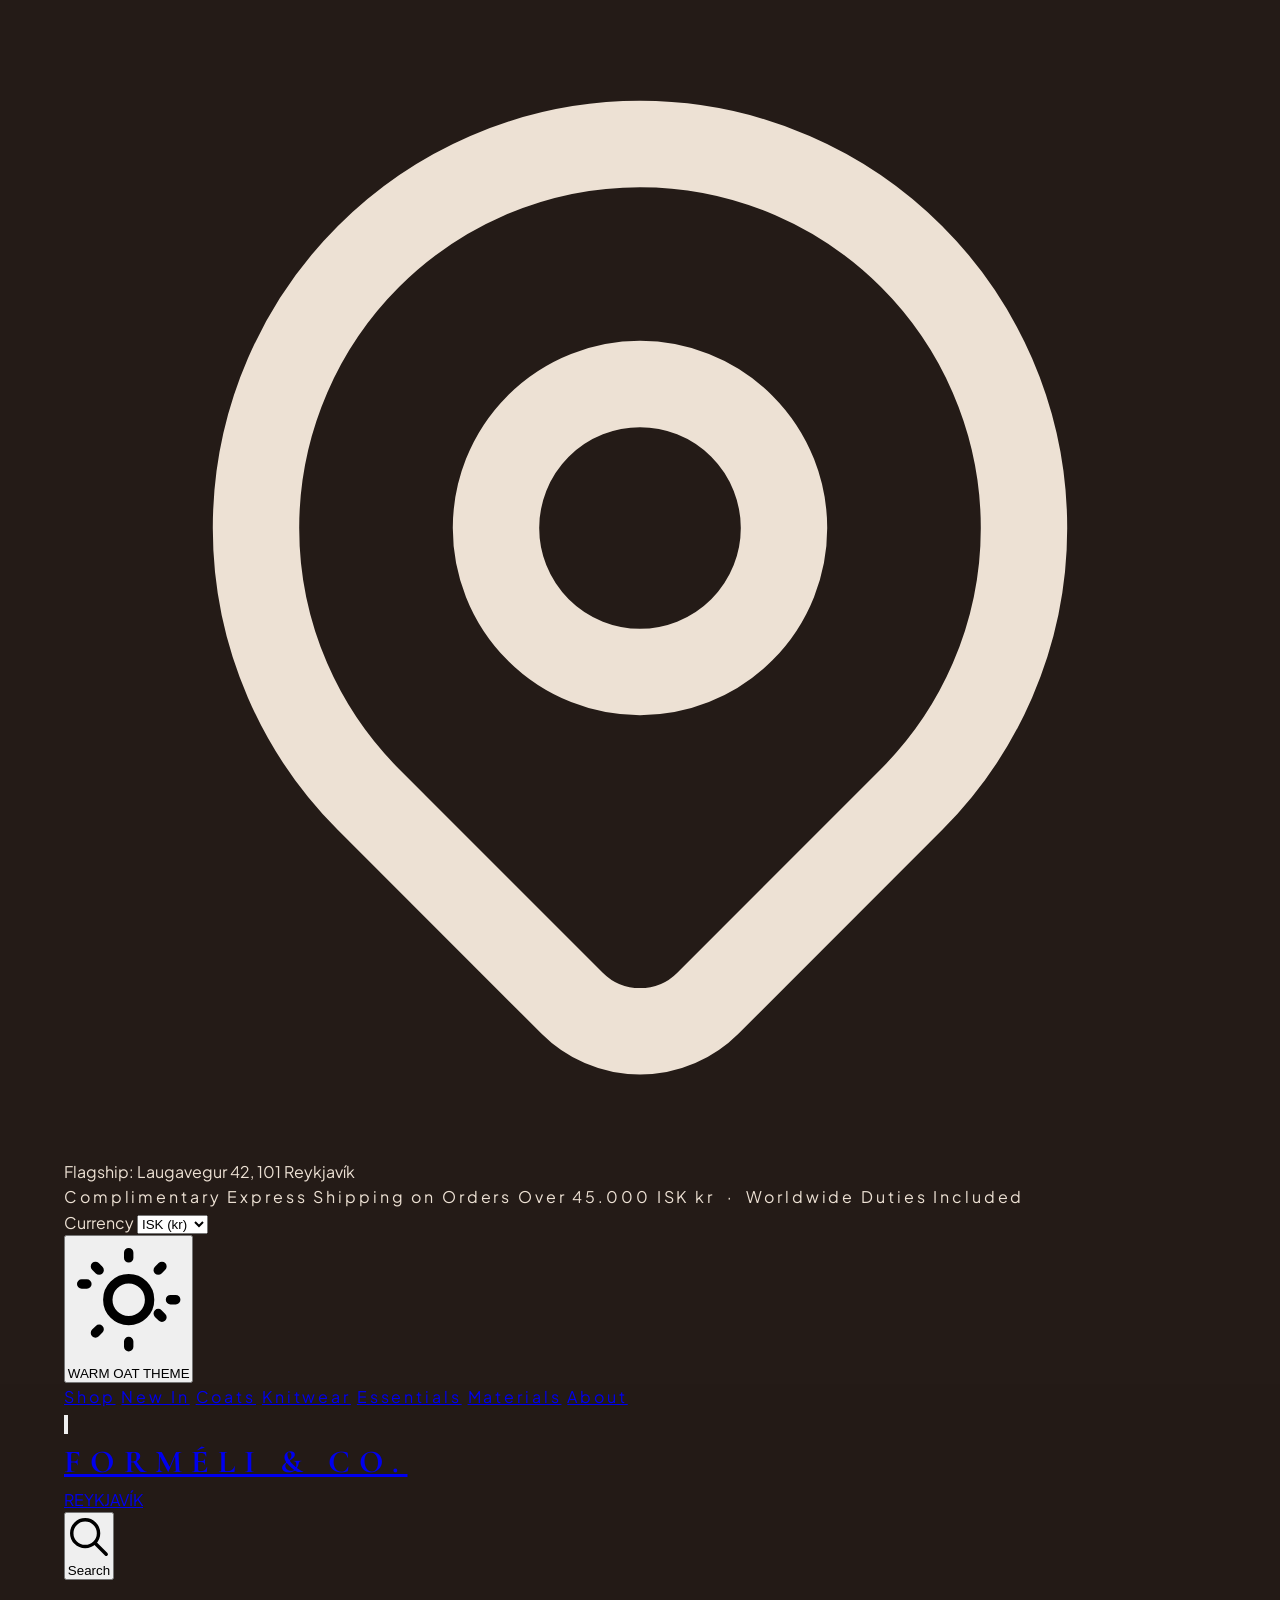
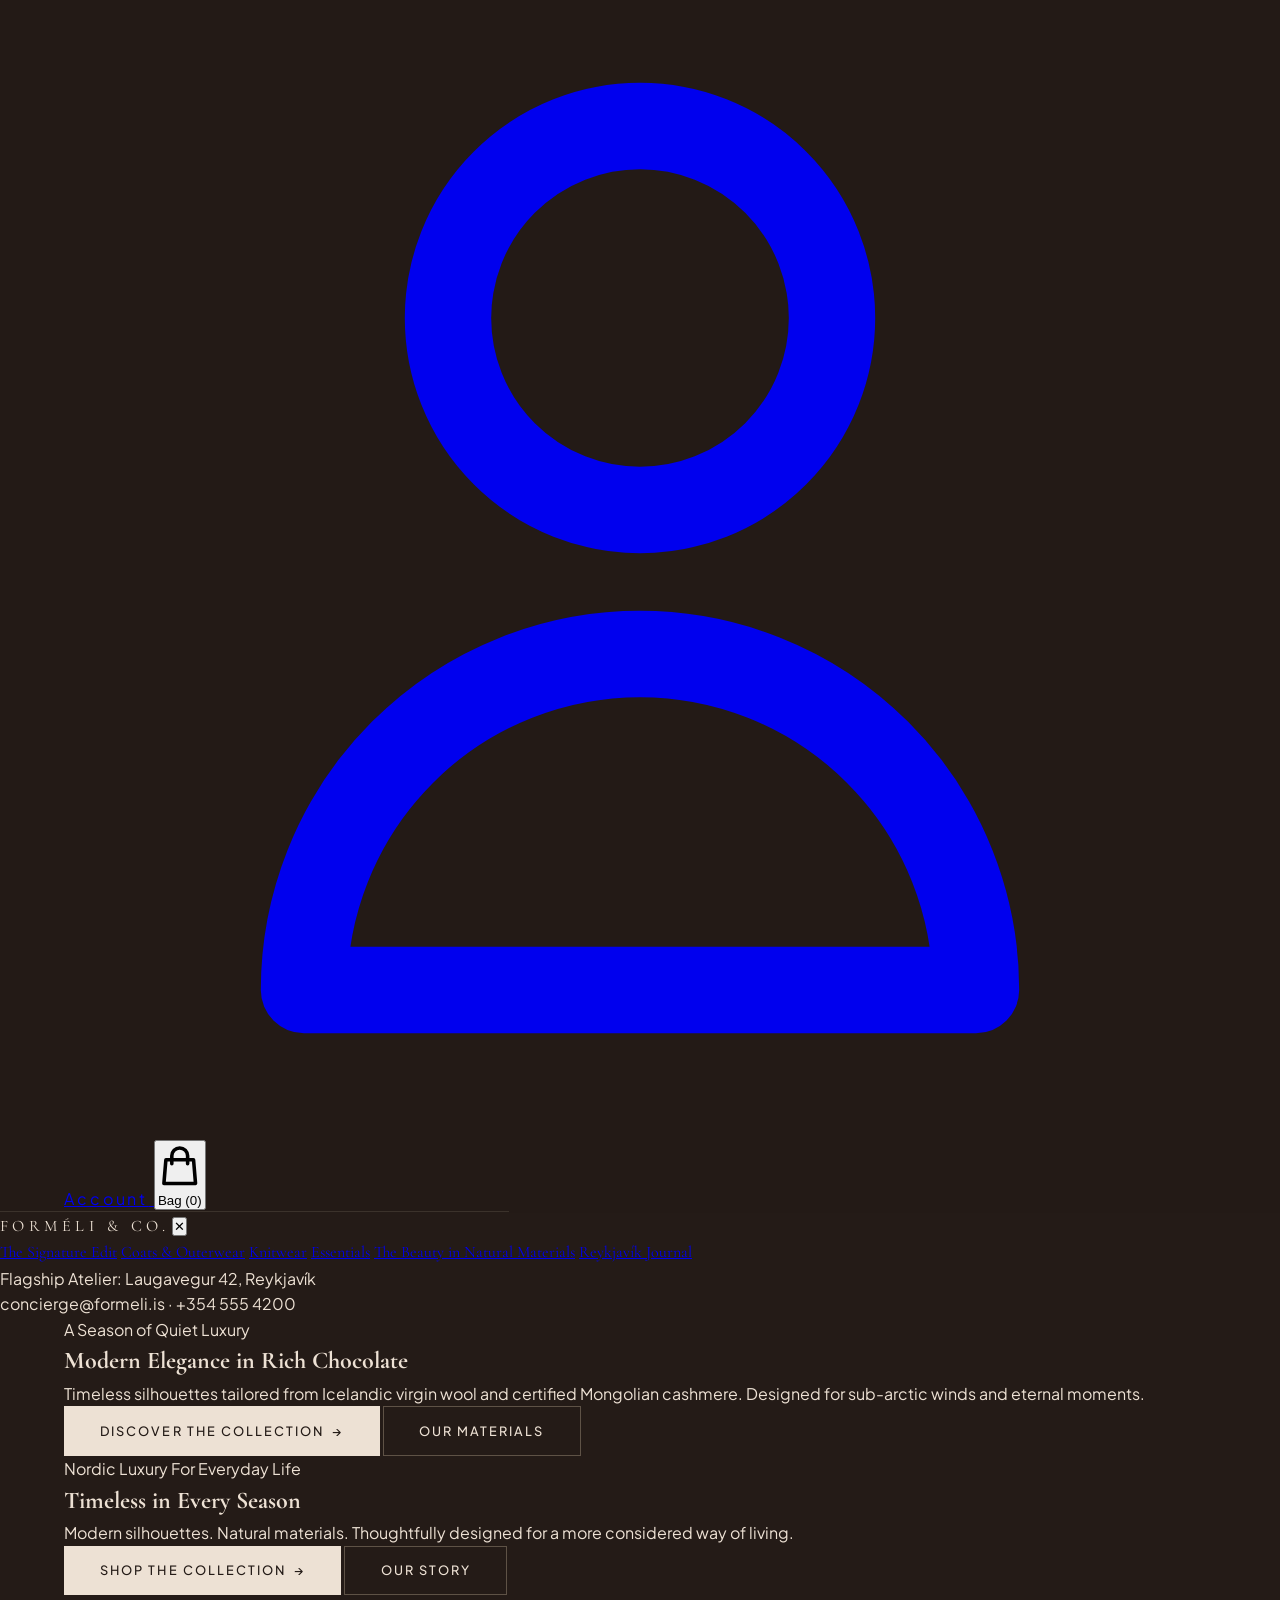
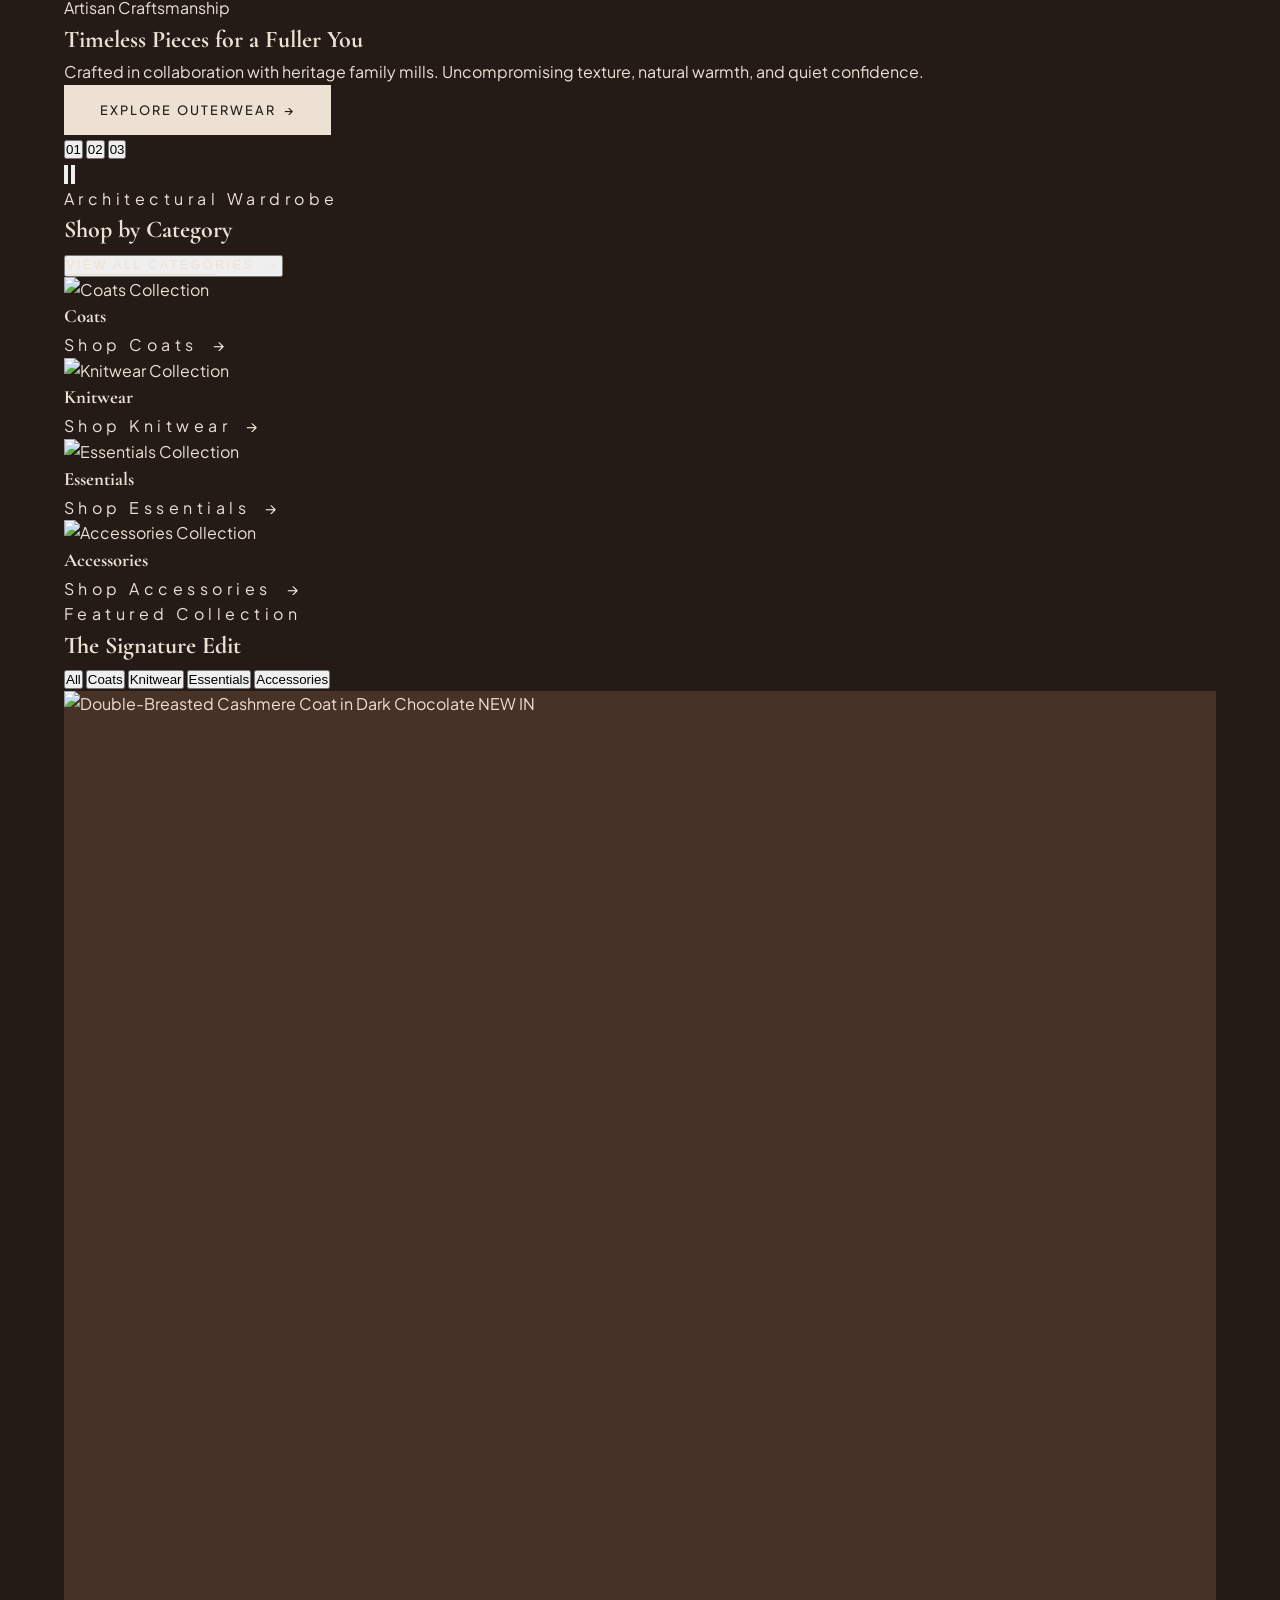
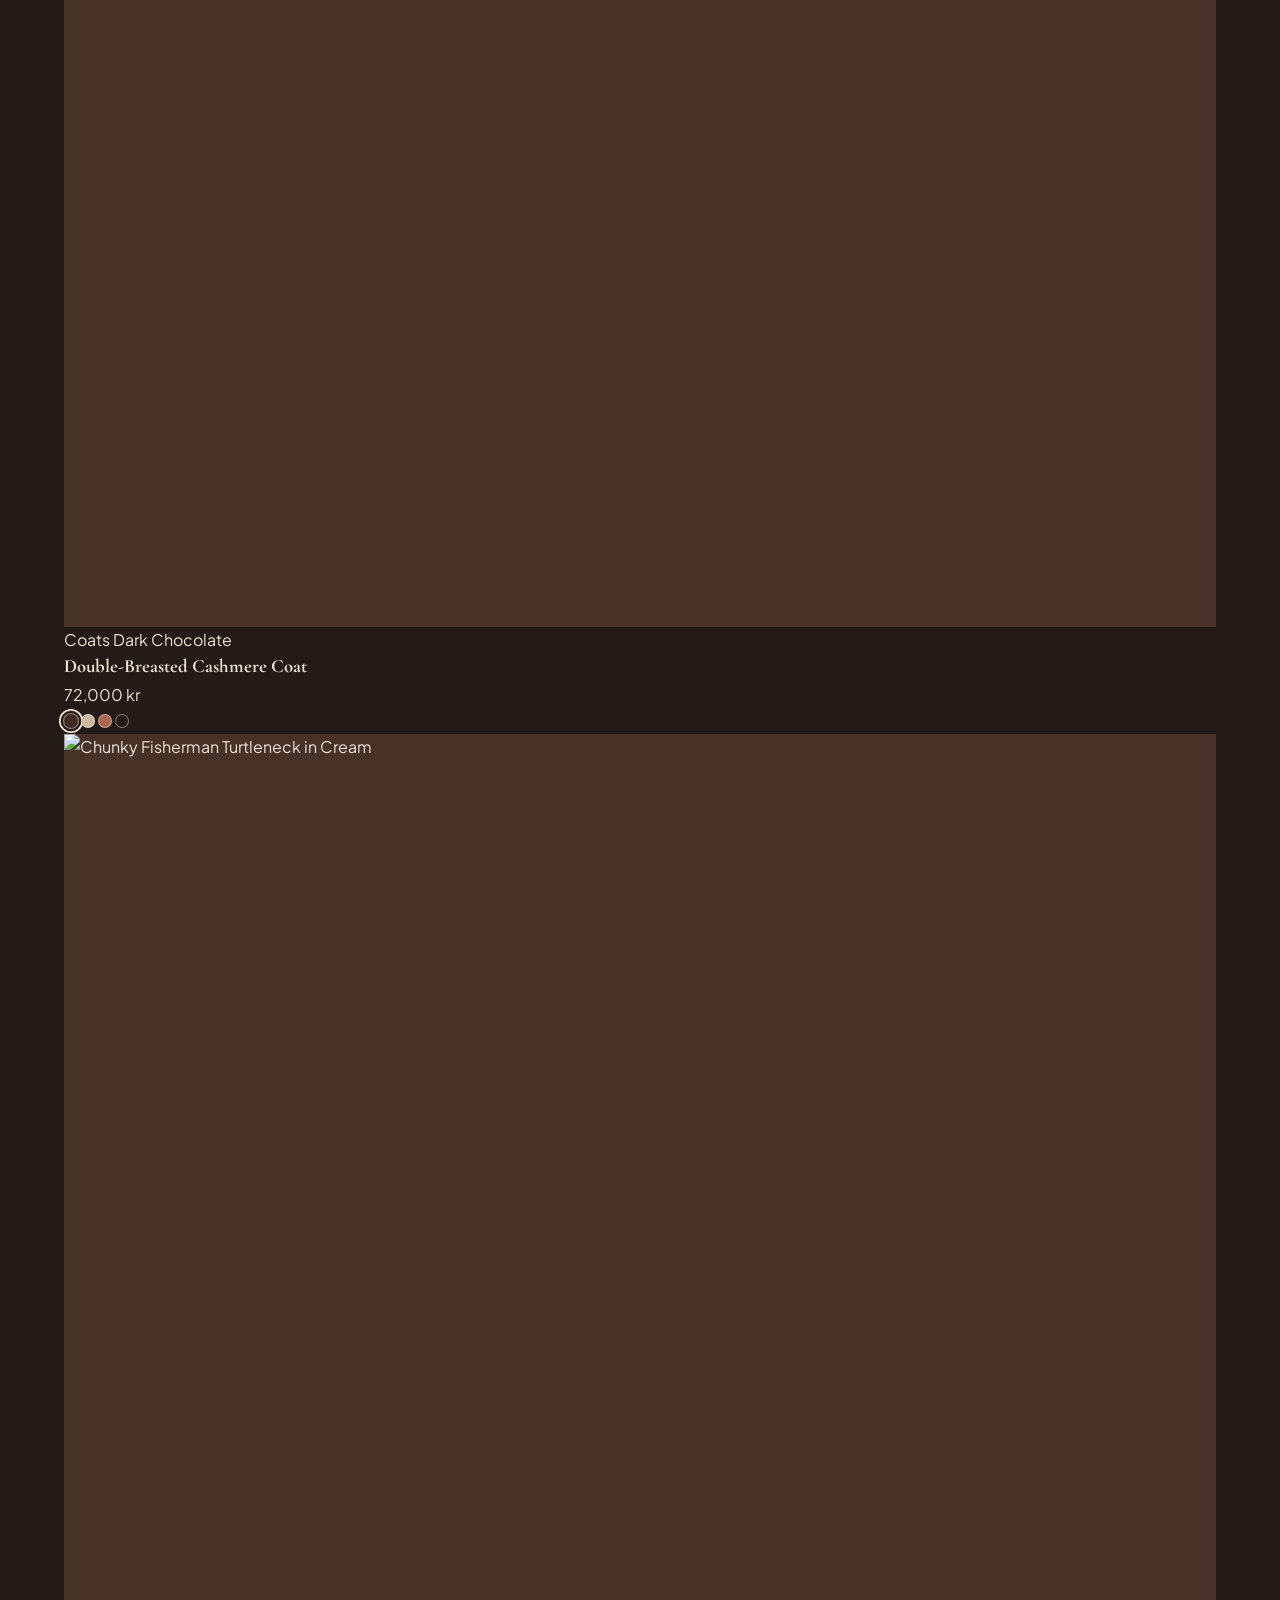
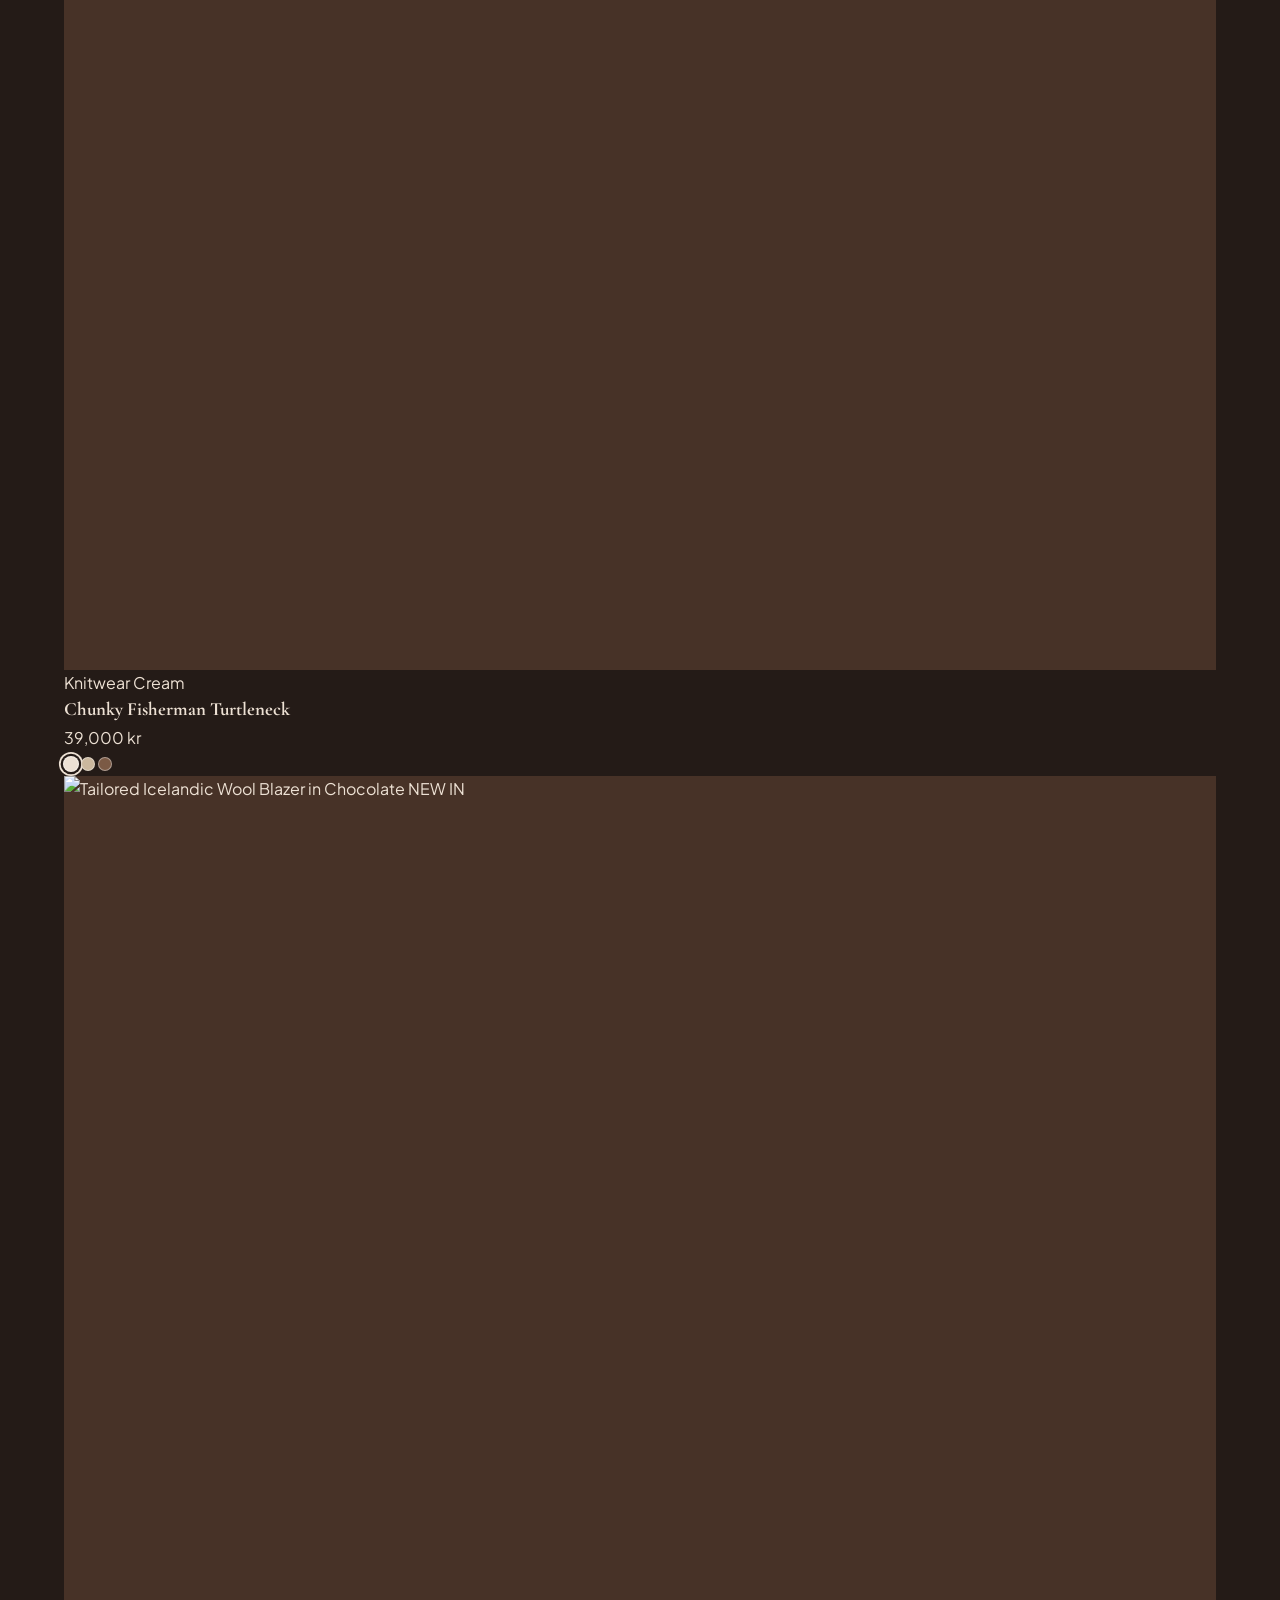
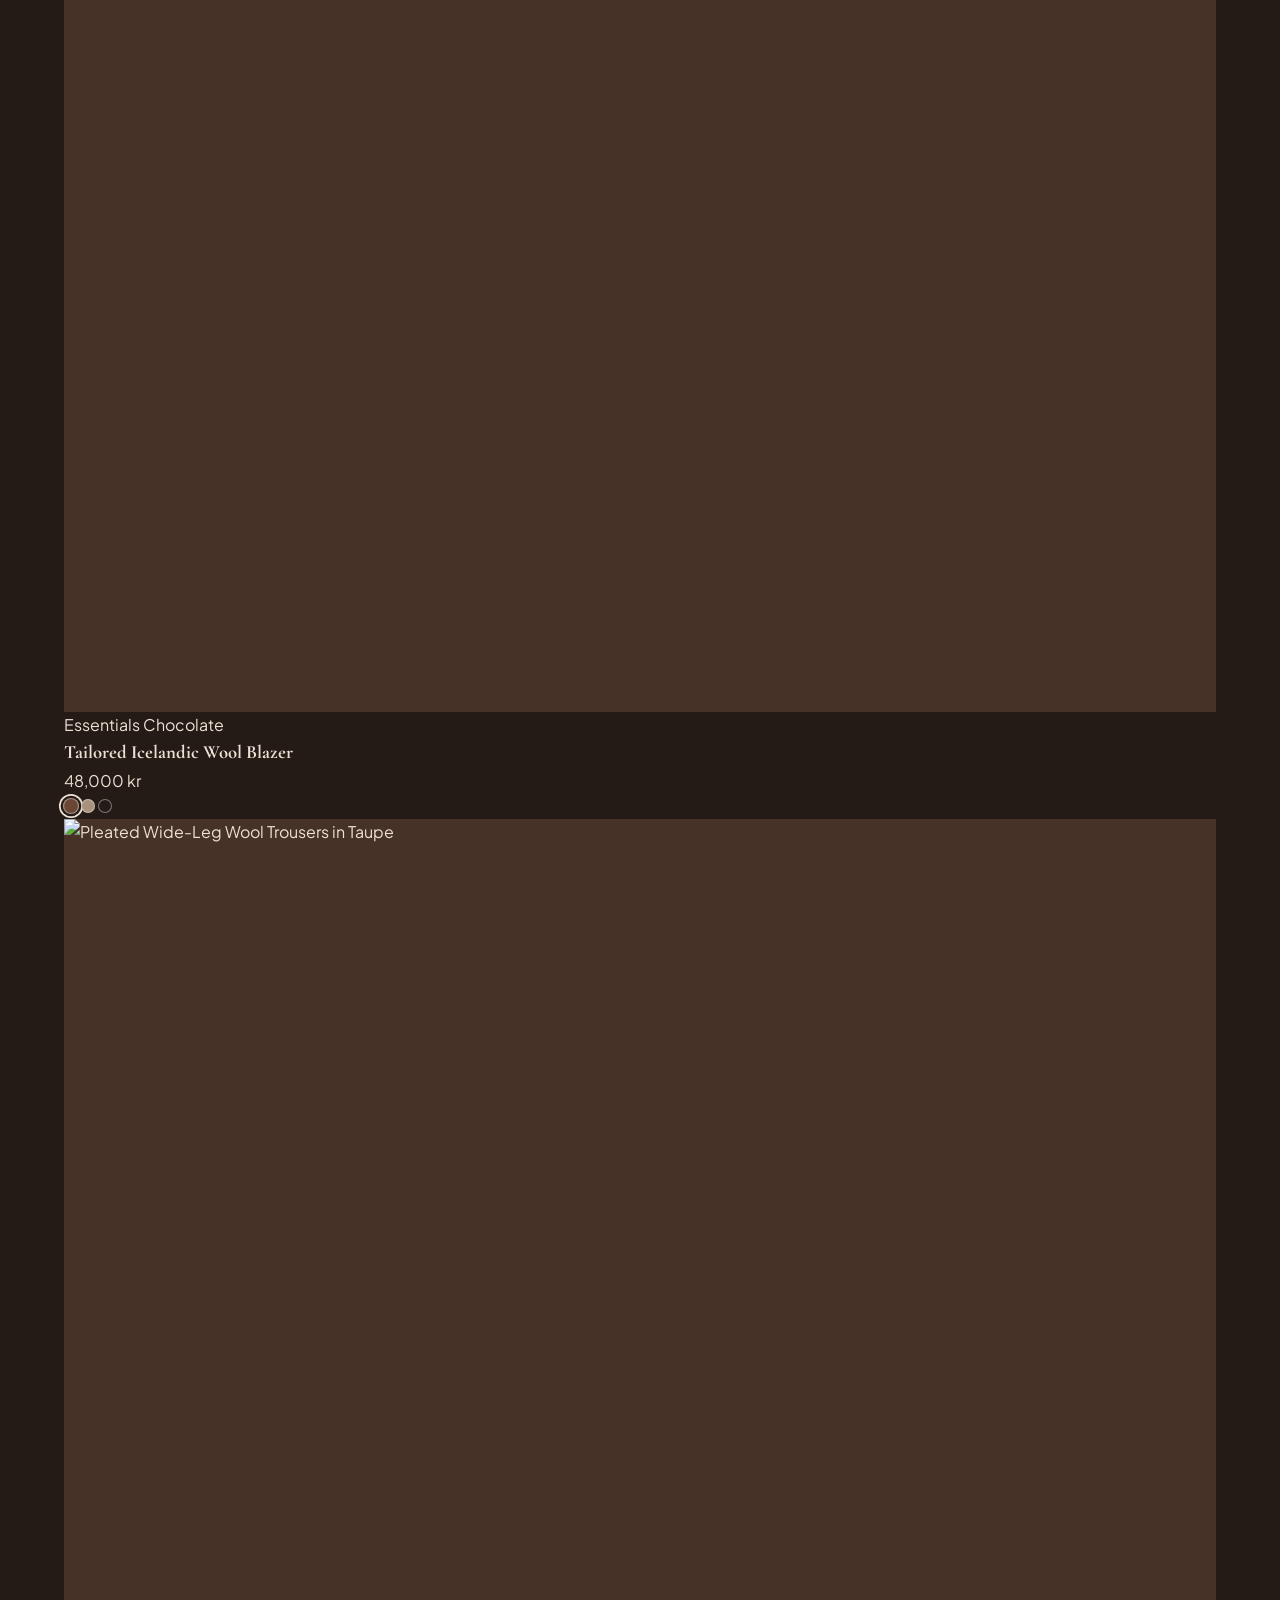
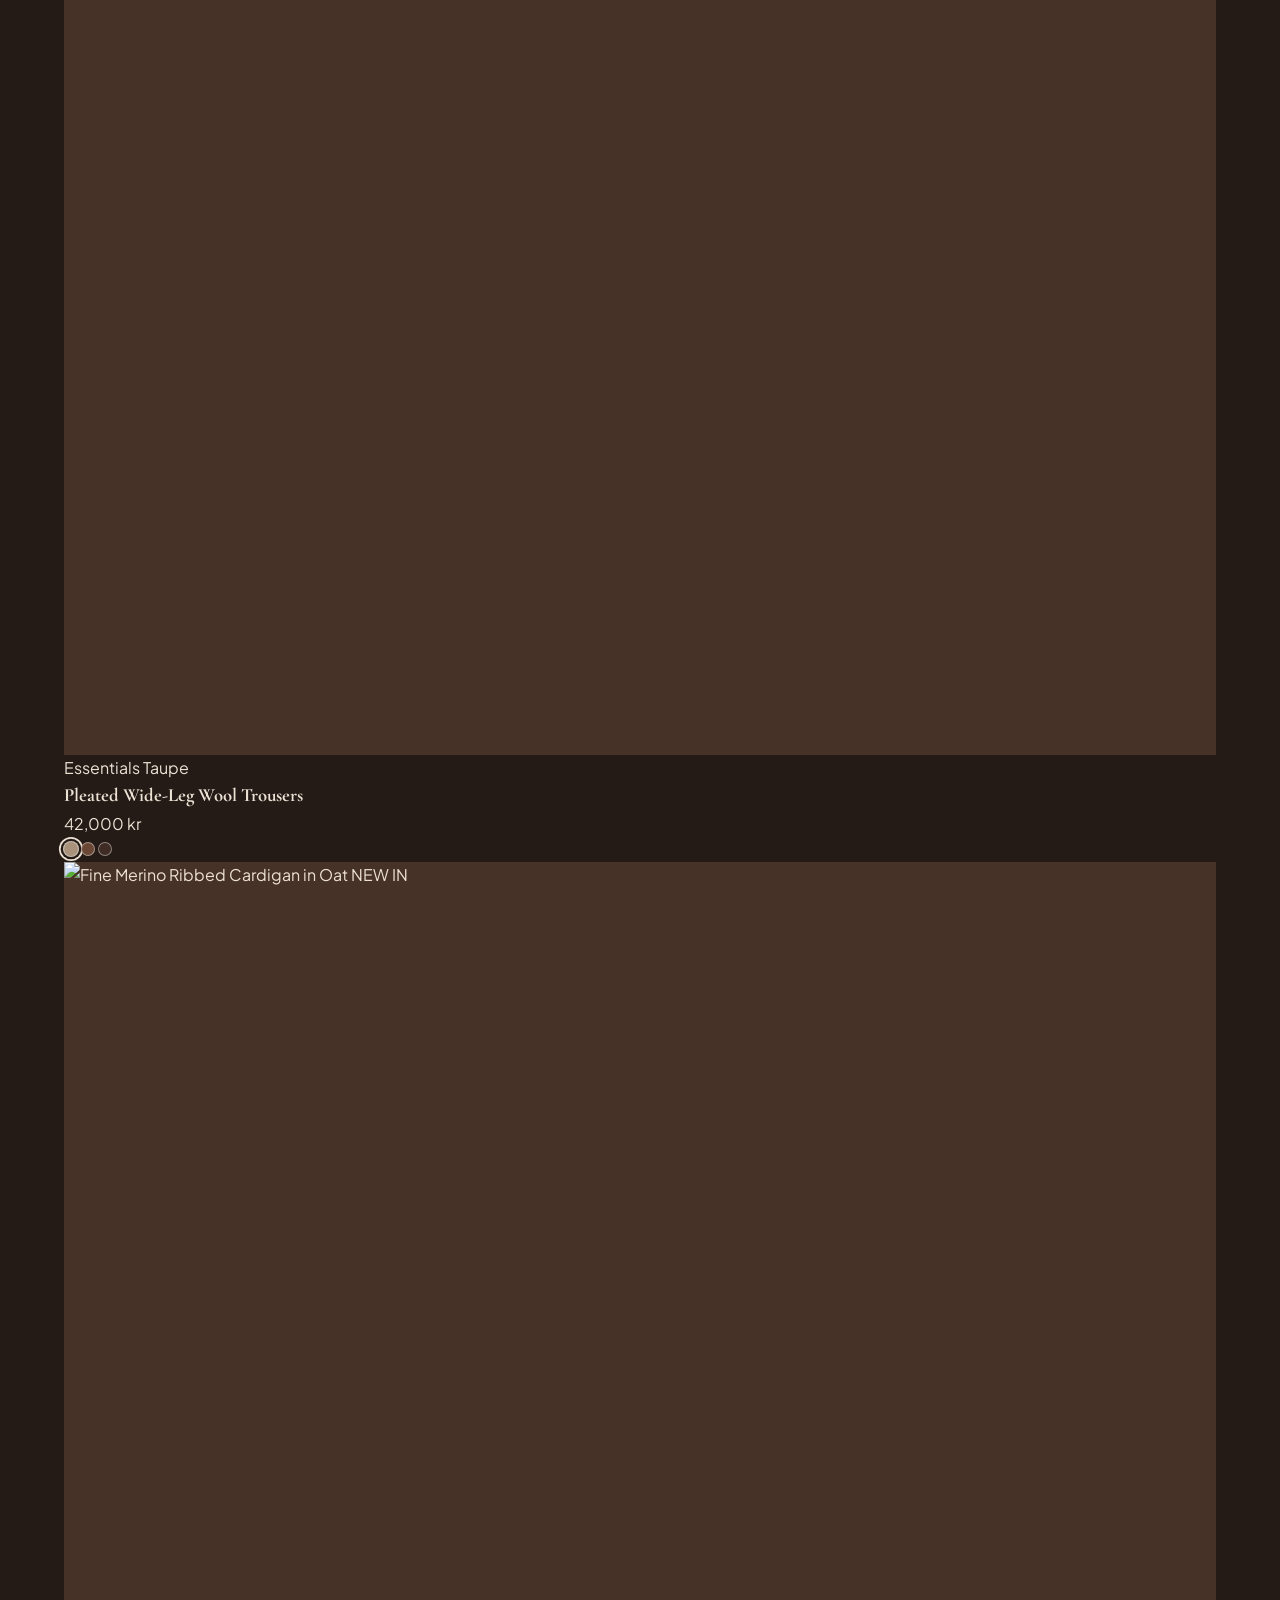
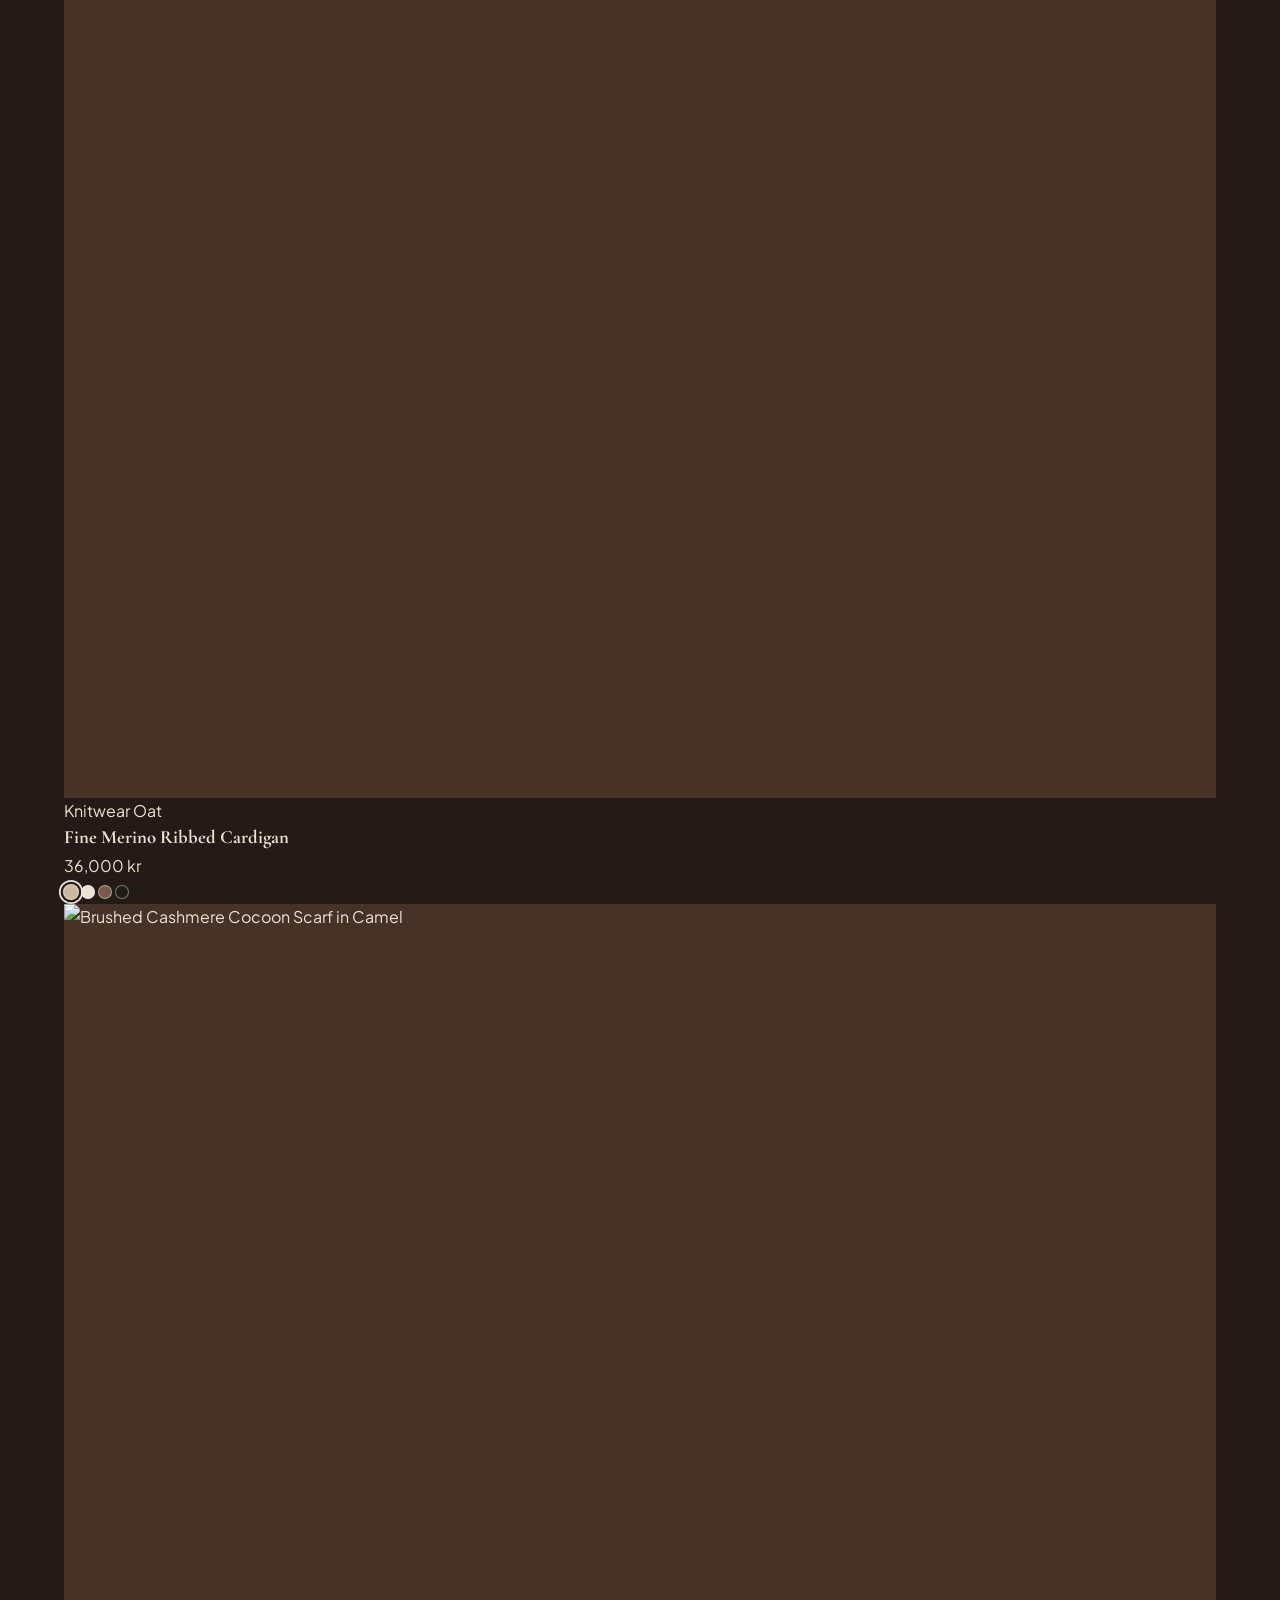
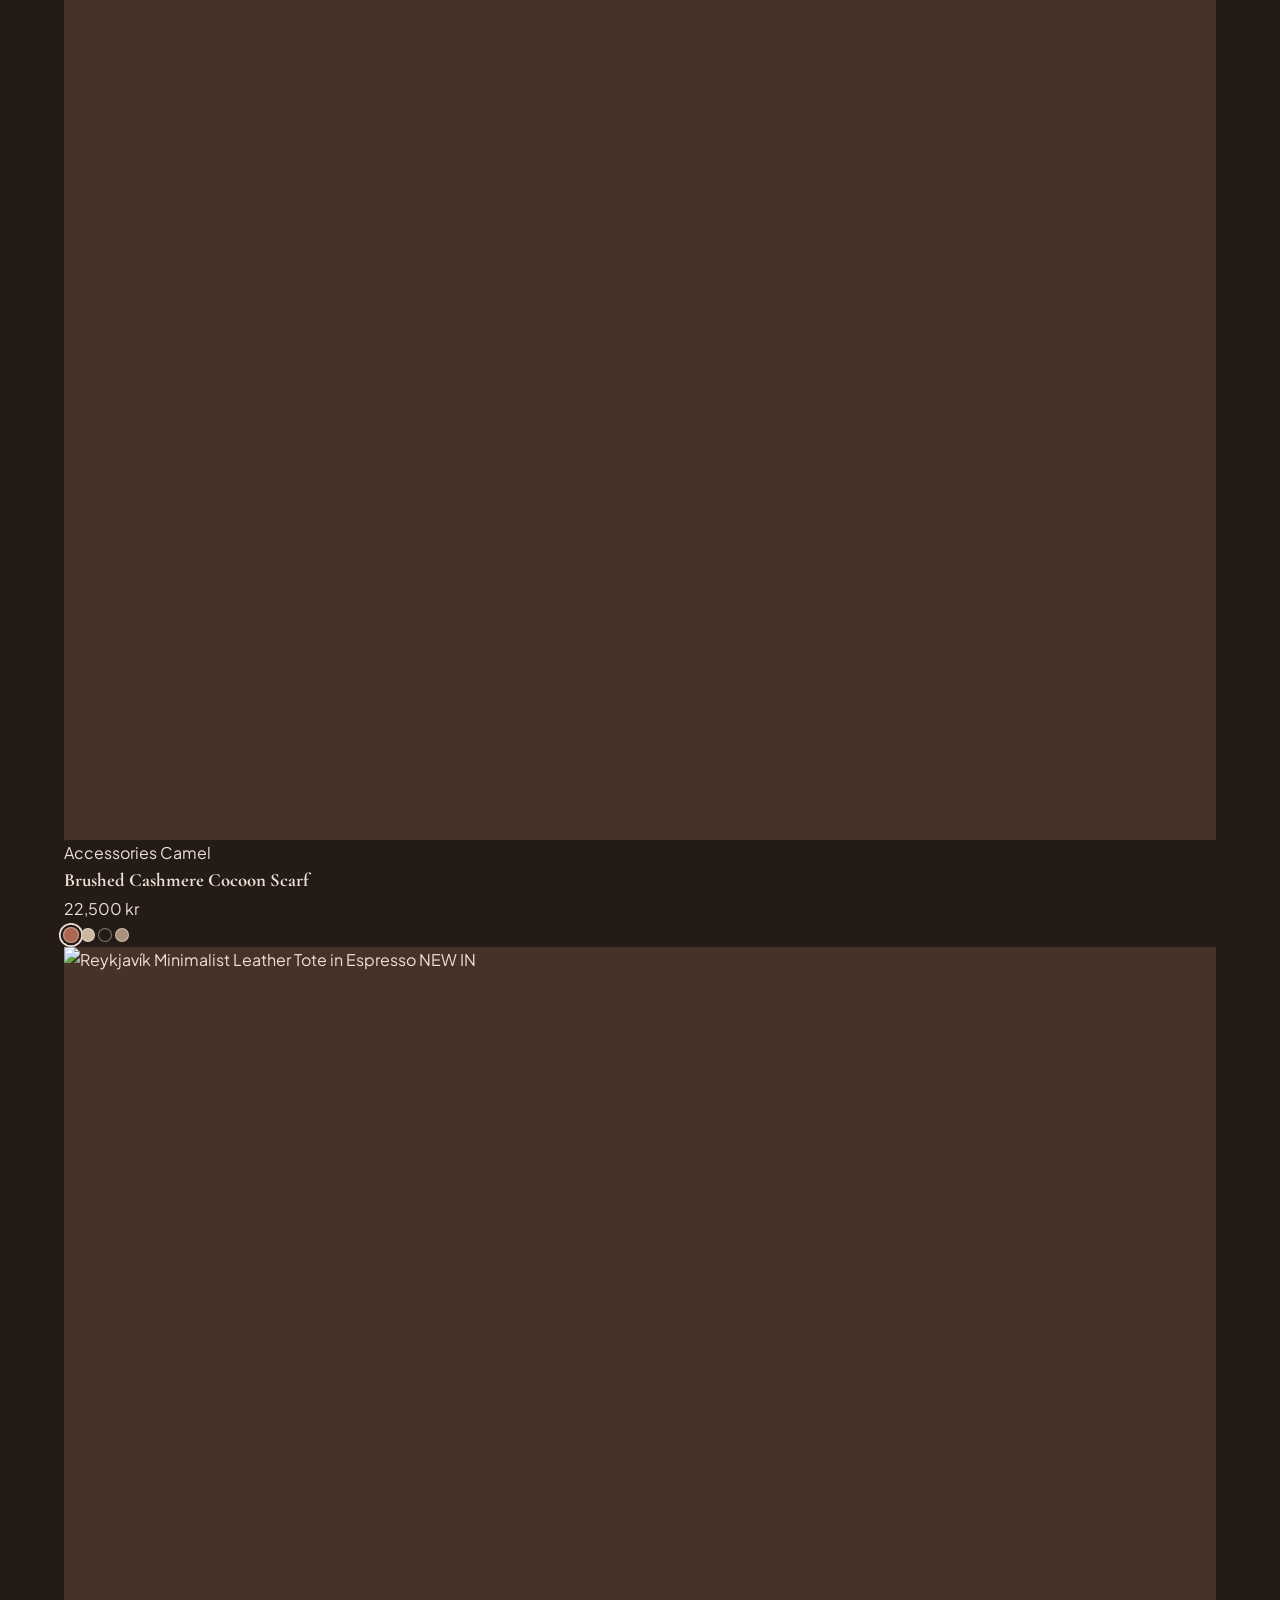
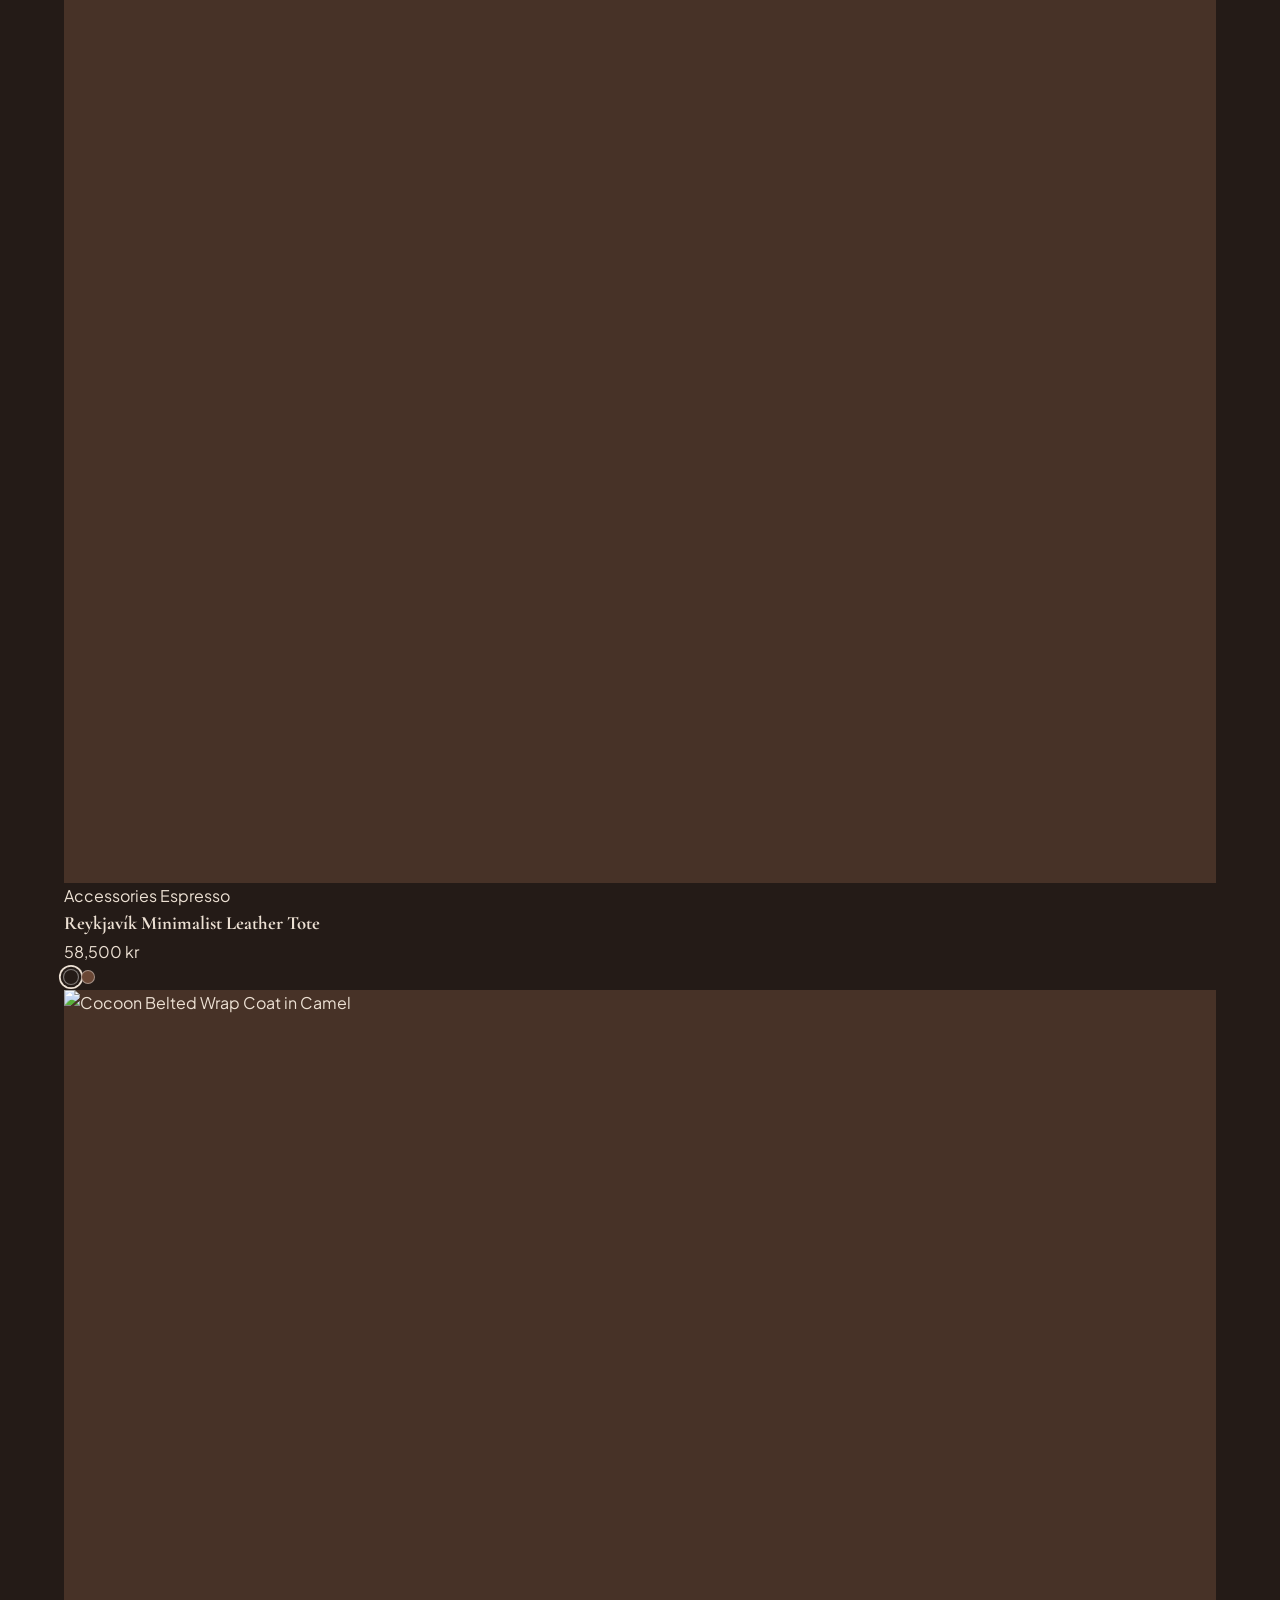
==== commit af49c23c: "Preserve local CMS and fix storefront request failures and private file exposure" ====
--- a/index.html
+++ b/index.html
@@ -167,7 +167,6 @@
         <a href="#category-grid-section" onclick="document.getElementById('mobile-drawer').classList.remove('active'); window.scrollToCategory('knitwear')">Knitwear</a>
         <a href="#category-grid-section" onclick="document.getElementById('mobile-drawer').classList.remove('active'); window.scrollToCategory('essentials')">Essentials</a>
         <a href="#materials-section" onclick="document.getElementById('mobile-drawer').classList.remove('active')">The Beauty in Natural Materials</a>
-        <a href="#palette-section" onclick="document.getElementById('mobile-drawer').classList.remove('active')">Chocolate Palette Guide</a>
         <a href="#journal-section" onclick="document.getElementById('mobile-drawer').classList.remove('active')">Reykjavík Journal</a>
       </div>
     </div>
@@ -421,128 +420,7 @@
       </div>
     </section>
 
-    <!-- ==========================================================================
-         6. INTERACTIVE CHOCOLATE PALETTE GUIDE (EXACT FROM IMAGE 1)
-         ========================================================================== -->
-    <section id="palette-section" class="py-20 bg-bg-secondary border-t border-b border-border-light">
-      <div class="luxury-container">
-        <div class="max-w-2xl mb-12">
-          <span class="text-xs uppercase tracking-brand text-text-muted block mb-2">Color Harmony</span>
-          <h2 class="font-serif text-3xl lg:text-4xl text-text-primary uppercase tracking-wide mb-3">
-            CHOCOLATE PALETTE
-          </h2>
-          <p class="text-xs sm:text-sm tracking-luxury uppercase text-text-muted font-medium">
-            RICH &nbsp;·&nbsp; WARM &nbsp;·&nbsp; TIMELESS &nbsp;·&nbsp; SOPHISTICATED
-          </p>
-        </div>
-
-        <!-- 8 Core Swatches Strip -->
-        <div class="grid grid-cols-2 sm:grid-cols-4 lg:grid-cols-8 gap-3 mb-10">
-          <div class="palette-color-block p-4 rounded-sm cursor-pointer transition-transform hover:-translate-y-1 text-center" style="background-color: #EDE1D4; color: #241B17;" data-name="Cream" data-hex="#EDE1D4" data-desc="Illuminating neutral that brings crisp contrast and lightness.">
-            <span class="block text-xs font-semibold mb-1">Cream</span>
-            <span class="block text-[11px] font-mono opacity-80">#EDE1D4</span>
-          </div>
-
-          <div class="palette-color-block p-4 rounded-sm cursor-pointer transition-transform hover:-translate-y-1 text-center" style="background-color: #CBB89E; color: #241B17;" data-name="Oat" data-hex="#CBB89E" data-desc="Gentle Scandinavian warmth mimicking natural un-dyed fleece.">
-            <span class="block text-xs font-semibold mb-1">Oat</span>
-            <span class="block text-[11px] font-mono opacity-80">#CBB89E</span>
-          </div>
-
-          <div class="palette-color-block p-4 rounded-sm cursor-pointer transition-transform hover:-translate-y-1 text-center text-cream" style="background-color: #A8927B;" data-name="Taupe" data-hex="#A8927B" data-desc="Muted earth stone tone that grounds everyday styling effortlessly.">
-            <span class="block text-xs font-semibold mb-1">Taupe</span>
-            <span class="block text-[11px] font-mono opacity-80">#A8927B</span>
-          </div>
-
-          <div class="palette-color-block p-4 rounded-sm cursor-pointer transition-transform hover:-translate-y-1 text-center text-cream" style="background-color: #7B5A45;" data-name="Mocha" data-hex="#7B5A45" data-desc="Smooth roasted coffee tone with subtle cinnamon nuances.">
-            <span class="block text-xs font-semibold mb-1">Mocha</span>
-            <span class="block text-[11px] font-mono opacity-80">#7B5A45</span>
-          </div>
-
-          <div class="palette-color-block p-4 rounded-sm cursor-pointer transition-transform hover:-translate-y-1 text-center text-cream ring-2 ring-text-primary" style="background-color: #6A4735;" data-name="Chocolate" data-hex="#6A4735" data-desc="Our signature hue: Rich roasted cacao creating high-editorial elegance.">
-            <span class="block text-xs font-semibold mb-1">Chocolate</span>
-            <span class="block text-[11px] font-mono opacity-80">#6A4735</span>
-          </div>
-
-          <div class="palette-color-block p-4 rounded-sm cursor-pointer transition-transform hover:-translate-y-1 text-center text-cream" style="background-color: #3E2B23;" data-name="Dark Chocolate" data-hex="#3E2B23" data-desc="Deep velvety brown replacing traditional black with organic richness.">
-            <span class="block text-xs font-semibold mb-1">Dark Choc</span>
-            <span class="block text-[11px] font-mono opacity-80">#3E2B23</span>
-          </div>
-
-          <div class="palette-color-block p-4 rounded-sm cursor-pointer transition-transform hover:-translate-y-1 text-center text-cream" style="background-color: #241B17;" data-name="Espresso" data-hex="#241B17" data-desc="The deepest roasted tone for heavy outerwear and tailored overcoats.">
-            <span class="block text-xs font-semibold mb-1">Espresso</span>
-            <span class="block text-[11px] font-mono opacity-80">#241B17</span>
-          </div>
-
-          <div class="palette-color-block p-4 rounded-sm cursor-pointer transition-transform hover:-translate-y-1 text-center text-cream" style="background-color: #AB664F;" data-name="Camel" data-hex="#AB664F" data-desc="Heritage warmth reminiscent of timeless vicuña wool and desert dunes.">
-            <span class="block text-xs font-semibold mb-1">Camel</span>
-            <span class="block text-[11px] font-mono opacity-80">#AB664F</span>
-          </div>
-        </div>
-
-        <!-- Selected Swatch Inspector Box -->
-        <div class="p-6 bg-bg-primary border border-border-light rounded-sm flex flex-col md:flex-row items-start md:items-center justify-between gap-4 mb-12">
-          <div>
-            <span class="text-[10px] tracking-brand uppercase text-text-muted">Selected Shade (Click any swatch above to copy hex)</span>
-            <div class="flex items-center gap-3 mt-1">
-              <h3 id="palette-info-name" class="font-serif text-2xl text-text-primary">Chocolate</h3>
-              <span id="palette-info-hex" class="px-2 py-0.5 text-xs font-mono bg-bg-surface border border-border-strong text-text-secondary">#6A4735</span>
-            </div>
-            <p id="palette-info-desc" class="text-xs text-text-secondary mt-1 font-light">
-              Our signature hue: Rich roasted cacao creating high-editorial elegance.
-            </p>
-          </div>
-          <button type="button" class="btn-luxury-outline text-xs py-2 px-5" onclick="window.scrollToCategory('all')">
-            Shop This Shade &nbsp;→
-          </button>
-        </div>
-
-        <!-- Color Combinations (Direct from Image 1) -->
-        <div>
-          <h3 class="text-xs uppercase tracking-brand text-text-muted mb-4">Curated Color Combinations</h3>
-          <div class="grid grid-cols-1 sm:grid-cols-2 lg:grid-cols-4 gap-4">
-            <!-- Chocolate & Cream -->
-            <div class="pairing-card p-4 bg-bg-primary border border-border-light rounded-sm cursor-pointer hover:border-text-primary transition-all" data-pairing-title="Chocolate & Cream">
-              <div class="flex h-12 rounded-sm overflow-hidden mb-3 border border-border-light">
-                <div class="w-1/2 h-full" style="background-color: #6A4735;"></div>
-                <div class="w-1/2 h-full" style="background-color: #EDE1D4;"></div>
-              </div>
-              <h4 class="font-serif text-base text-text-primary">Chocolate & Cream</h4>
-              <p class="text-xs text-text-muted mt-0.5">Elegant &nbsp;·&nbsp; Classic</p>
-            </div>
-
-            <!-- Chocolate & Taupe -->
-            <div class="pairing-card p-4 bg-bg-primary border border-border-light rounded-sm cursor-pointer hover:border-text-primary transition-all" data-pairing-title="Chocolate & Taupe">
-              <div class="flex h-12 rounded-sm overflow-hidden mb-3 border border-border-light">
-                <div class="w-1/2 h-full" style="background-color: #6A4735;"></div>
-                <div class="w-1/2 h-full" style="background-color: #A8927B;"></div>
-              </div>
-              <h4 class="font-serif text-base text-text-primary">Chocolate & Taupe</h4>
-              <p class="text-xs text-text-muted mt-0.5">Warm &nbsp;·&nbsp; Everyday</p>
-            </div>
-
-            <!-- Chocolate & Black -->
-            <div class="pairing-card p-4 bg-bg-primary border border-border-light rounded-sm cursor-pointer hover:border-text-primary transition-all" data-pairing-title="Chocolate & Black">
-              <div class="flex h-12 rounded-sm overflow-hidden mb-3 border border-border-light">
-                <div class="w-1/2 h-full" style="background-color: #3E2B23;"></div>
-                <div class="w-1/2 h-full" style="background-color: #1E1A16;"></div>
-              </div>
-              <h4 class="font-serif text-base text-text-primary">Chocolate & Black</h4>
-              <p class="text-xs text-text-muted mt-0.5">Modern &nbsp;·&nbsp; Refined</p>
-            </div>
-
-            <!-- Chocolate & Camel -->
-            <div class="pairing-card p-4 bg-bg-primary border border-border-light rounded-sm cursor-pointer hover:border-text-primary transition-all" data-pairing-title="Chocolate & Camel">
-              <div class="flex h-12 rounded-sm overflow-hidden mb-3 border border-border-light">
-                <div class="w-1/2 h-full" style="background-color: #6A4735;"></div>
-                <div class="w-1/2 h-full" style="background-color: #AB664F;"></div>
-              </div>
-              <h4 class="font-serif text-base text-text-primary">Chocolate & Camel</h4>
-              <p class="text-xs text-text-muted mt-0.5">Rich &nbsp;·&nbsp; Luxurious</p>
-            </div>
-          </div>
-        </div>
-      </div>
-    </section>
+
 
     <!-- ==========================================================================
          7. BRAND PHILOSOPHY & STORYTELLING ("LESS, BUT BETTER" - ALMADA & LORO PIANA)
@@ -852,7 +730,7 @@
           <a href="#" class="hover:text-cream transition-colors">Terms</a>
           <a href="#" class="hover:text-cream transition-colors">Privacy</a>
           <a href="#" class="hover:text-cream transition-colors">Cookies</a>
-          <a href="#" class="hover:text-cream transition-colors">Accessibility</a>
+          <a href="/admin" target="_blank" class="hover:text-cream text-oat/90 font-medium transition-colors">Atelier CMS ⚙</a>
         </div>
       </div>
     </div>
